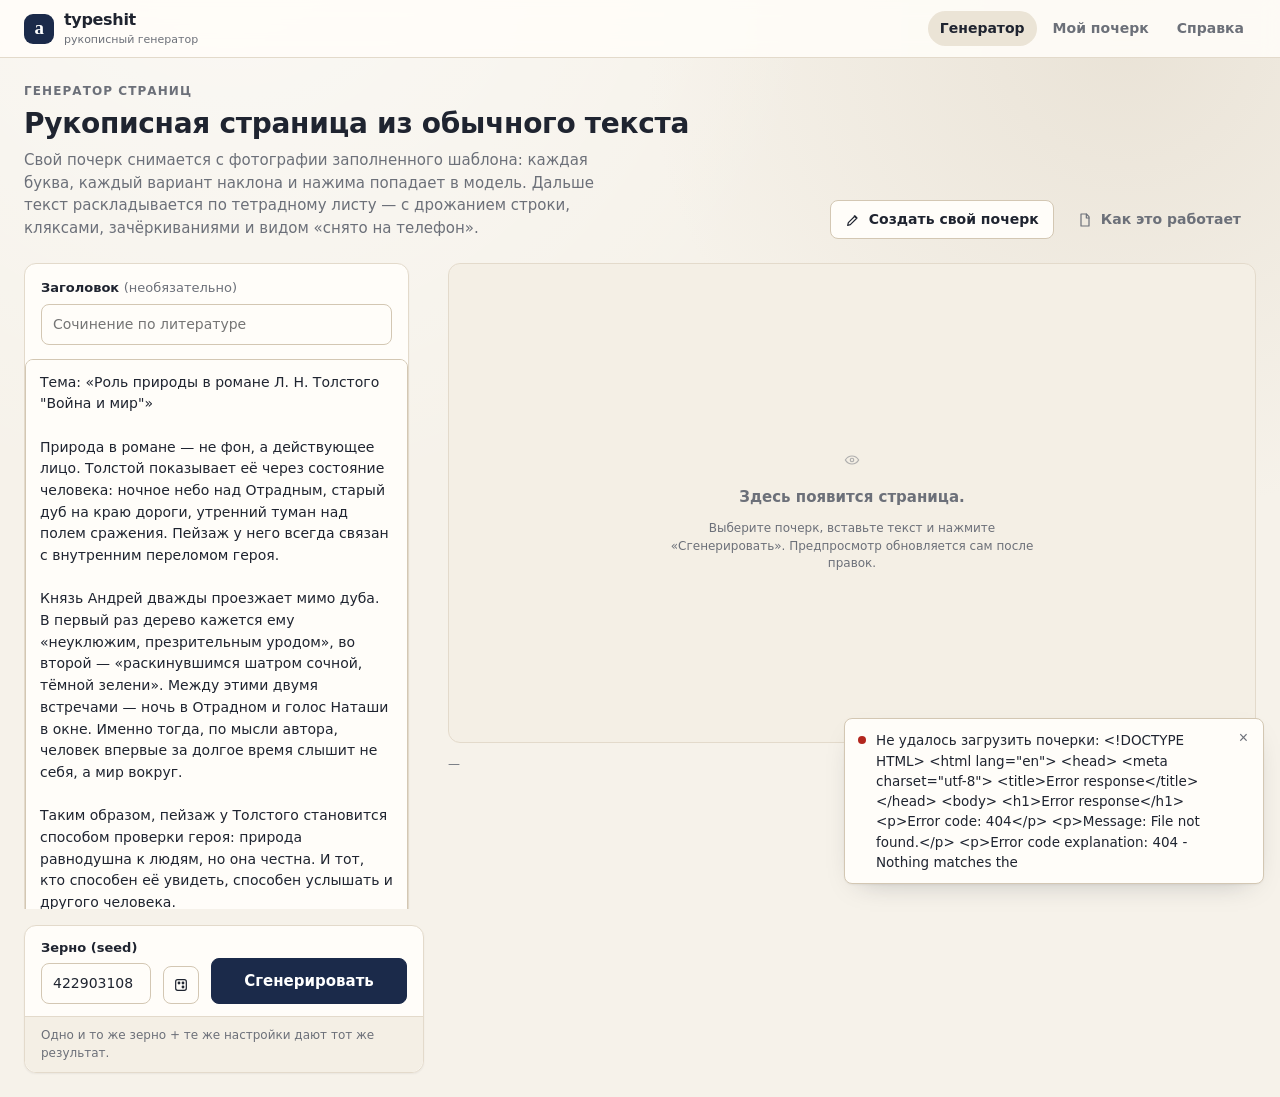
==== internal/webui/static/index.html @ f1447faf "typeshit: handwritten page generator with real handwriting capture - Go single-binary server + web U" ====
<!doctype html>
<html lang="ru">
<head>
<meta charset="utf-8">
<meta name="viewport" content="width=device-width, initial-scale=1">
<title>Генератор рукописного текста — typeshit</title>
<meta name="description" content="Превращает напечатанный текст в реалистичную рукописную страницу: свой почерк из фотографии, тетрадный фон, чернила, помарки и сканы.">
<meta name="color-scheme" content="light dark">
<link rel="icon" href="data:image/svg+xml,%3Csvg xmlns='http://www.w3.org/2000/svg' viewBox='0 0 32 32'%3E%3Crect width='32' height='32' rx='8' fill='%231b2a4a'/%3E%3Ctext x='16' y='23' font-size='19' text-anchor='middle' fill='%23fffdf9' font-family='Georgia,serif' font-style='italic'%3Eа%3C/text%3E%3C/svg%3E">
<link rel="stylesheet" href="app.css?v=2">
</head>
<body>

<noscript><div class="wrap"><div class="card"><div class="card-body"><p><strong>Нужен JavaScript.</strong> Генератору нужен JavaScript: вся раскладка и предпросмотр считаются в браузере.</p></div></div></div></noscript>
<header class="topbar">
  <a class="brand" href="index.html">
    <span class="brand-mark" aria-hidden="true">а</span>
    <span>typeshit<small>рукописный генератор</small></span>
  </a>
  <nav class="nav" aria-label="Основная навигация">
    <a href="index.html" aria-current="page">Генератор</a>
    <a href="handwriting.html">Мой почерк</a>
    <a href="help.html">Справка</a>
  </nav>
</header>

<main class="wrap">
  <div class="page-head">
    <div>
      <p class="eyebrow">Генератор страниц</p>
      <h1>Рукописная страница из обычного текста</h1>
      <p class="lead">
        Свой почерк снимается с фотографии заполненного шаблона: каждая буква, каждый вариант
        наклона и нажима попадает в модель. Дальше текст раскладывается по тетрадному листу —
        с дрожанием строки, кляксами, зачёркиваниями и видом «снято на телефон».
      </p>
    </div>
    <div class="btn-group no-print">
      <a class="btn" href="handwriting.html" data-icon="pen">Создать свой почерк</a>
      <a class="btn btn-ghost" href="help.html" data-icon="file">Как это работает</a>
    </div>
  </div>

  <div class="gen">
    <!-- ---------------- controls ---------------- -->
    <aside class="gen-side no-print">
      <div class="gen-side-scroll">

      <section class="card" id="card-text">
        <div class="card-body tight" style="padding: 14px 16px;">
          <div class="field">
            <label for="title-input">Заголовок <span class="muted" style="font-weight:400">(необязательно)</span></label>
            <input type="text" id="title-input" placeholder="Сочинение по литературе" autocomplete="off">
          </div>
        </div>
        <div class="textarea-wrap">
          <textarea id="text-input" spellcheck="false" aria-label="Текст работы"
            placeholder="Вставьте текст, который нужно переписать от руки…"></textarea>
          <div class="textarea-meta">
            <span class="counter" id="counter">0 символов</span>
            <button type="button" class="btn btn-ghost btn-sm" id="btn-example" data-icon="wand">Пример</button>
            <button type="button" class="btn btn-ghost btn-sm" id="btn-import" data-icon="file">Импорт .docx / .txt</button>
            <input type="file" id="import-input" accept=".docx,.txt,.md,text/plain" class="hidden">
          </div>
        </div>
        <p class="hint" id="import-hint" hidden></p>
      </section>

      <section class="card" id="card-profiles">
        <div class="card-head">
          <h3>Почерк</h3>
          <span class="spacer"></span>
          <a class="btn btn-ghost btn-sm" href="handwriting.html" data-icon="plus">Свой</a>
        </div>
        <div class="profiles" id="profiles" aria-live="polite">
          <div class="skeleton" style="height:92px"></div>
          <div class="skeleton" style="height:92px"></div>
        </div>
        <div class="card-foot" id="profiles-foot" style="padding: 10px 16px;">
          <button type="button" class="btn btn-sm btn-block" id="btn-demo-profile" data-icon="wand">
            Быстрый демо-профиль
          </button>
        </div>
      </section>

      <div class="panel" id="controls"></div>
      </div><!-- /gen-side-scroll -->

      <section class="card sticky-actions">
        <div class="card-body tight" style="display:flex; gap:12px; align-items:end;">
          <div class="field" style="flex:1">
            <label for="seed">Зерно (seed)</label>
            <input type="text" id="seed" inputmode="numeric" autocomplete="off">
          </div>
          <button type="button" class="btn btn-icon" id="btn-dice" data-icon="dice" aria-label="Случайное зерно"></button>
          <button type="button" class="btn btn-primary btn-lg" id="btn-generate" style="flex:1.4">Сгенерировать</button>
        </div>
        <div class="card-foot actions-hint">
          <p class="hint" id="gen-hint">Одно и то же зерно + те же настройки дают тот же результат.</p>
        </div>
      </section>
    </aside>

    <!-- ---------------- preview ---------------- -->
    <section class="gen-main">
      <div class="preview-shell" id="preview-shell">
        <div class="preview-empty" id="preview-empty">
          <div class="big" data-icon="eye"></div>
          <p><strong>Здесь появится страница.</strong></p>
          <p class="hint">Выберите почерк, вставьте текст и нажмите «Сгенерировать».
            Предпросмотр обновляется сам после правок.</p>
        </div>
        <img id="preview-img" alt="Предпросмотр рукописной страницы" class="hidden">
        <div class="skeleton hidden" id="preview-skeleton" style="width:min(520px,80%);aspect-ratio:210/297"></div>
      </div>

      <div class="output-bar">
        <span class="stat" id="preview-status">—</span>
        <span class="spacer"></span>
        <a class="btn btn-sm hidden" id="dl-pdf" data-icon="download" download>PDF</a>
        <a class="btn btn-sm hidden" id="dl-zip" data-icon="download" download>ZIP</a>
        <a class="btn btn-sm hidden" id="dl-png" data-icon="download" download>PNG</a>
        <button type="button" class="btn btn-sm hidden" id="btn-open-viewer" data-icon="zoomIn">Открыть</button>
      </div>

      <div class="thumbs hidden" id="thumbs" aria-label="Страницы результата"></div>
    </section>
  </div>
</main>

<!-- ---------------- viewer ---------------- -->
<div class="viewer" id="viewer" role="dialog" aria-modal="true" aria-label="Просмотр страницы">
  <div class="viewer-head">
    <span class="title" id="viewer-title">Страница</span>
    <span class="spacer"></span>
    <button type="button" class="btn btn-sm btn-icon" id="viewer-prev" data-icon="left" aria-label="Предыдущая страница"></button>
    <button type="button" class="btn btn-sm btn-icon" id="viewer-next" data-icon="right" aria-label="Следующая страница"></button>
    <button type="button" class="btn btn-sm btn-icon" id="viewer-zoom-out" data-icon="zoomOut" aria-label="Уменьшить"></button>
    <button type="button" class="btn btn-sm btn-icon" id="viewer-zoom-in" data-icon="zoomIn" aria-label="Увеличить"></button>
    <button type="button" class="btn btn-sm btn-icon" id="viewer-reset" data-icon="refresh" aria-label="Сбросить масштаб"></button>
    <button type="button" class="btn btn-sm btn-icon" id="viewer-close" data-icon="close" aria-label="Закрыть"></button>
  </div>
  <div class="viewer-stage" id="viewer-stage">
    <img id="viewer-img" alt="Страница рукописи" draggable="false">
  </div>
</div>

<div class="toasts" aria-live="polite" role="status"></div>

<script src="js/api.js?v=2" defer></script>
<script src="js/generator.js?v=2" defer></script>
</body>
</html>
---- internal/webui/static/app.css ----
/* typeshit — handwriting generator UI
   Design tokens + components. No external fonts, no frameworks. */

:root {
  color-scheme: light dark;

  --bg: #f6f2ea;
  --bg-grain: #efe9dd;
  --surface: #fffdf9;
  --surface-2: #f4efe5;
  --surface-3: #ebe4d6;
  --border: #e3dacb;
  --border-strong: #d3c7b3;
  --text: #1f2430;
  --muted: #6c7079;
  --faint: #9a9da4;
  --accent: #1b2a4a;
  --accent-soft: #26395f;
  --accent-ink: #ffffff;
  --ok: #2c7a58;
  --warn: #a8680d;
  --err: #b3261e;
  --focus: #3d64ad;
  --ink: #141a3a;

  --s1: 4px;
  --s2: 8px;
  --s3: 12px;
  --s4: 16px;
  --s5: 24px;
  --s6: 32px;
  --s7: 48px;

  --r-sm: 8px;
  --r: 12px;
  --r-lg: 18px;

  --shadow-sm: 0 1px 2px rgba(31, 36, 48, .06);
  --shadow: 0 1px 2px rgba(31, 36, 48, .05), 0 10px 28px -16px rgba(31, 36, 48, .35);

  --font: ui-sans-serif, system-ui, -apple-system, "Segoe UI", Roboto, "Helvetica Neue", Arial, "Noto Sans", sans-serif;
  --mono: ui-monospace, SFMono-Regular, "SF Mono", Menlo, Consolas, "Liberation Mono", monospace;

  --topbar-h: 58px;
}

@media (prefers-color-scheme: dark) {
  :root {
    --bg: #14161b;
    --bg-grain: #191c22;
    --surface: #1c1f26;
    --surface-2: #23272f;
    --surface-3: #2b3039;
    --border: #2f3540;
    --border-strong: #3d444f;
    --text: #e8e6e1;
    --muted: #a2a6ae;
    --faint: #6f747d;
    --accent: #d9e2f5;
    --accent-soft: #c3cfe8;
    --accent-ink: #161a22;
    --ok: #6fca9f;
    --warn: #e0a94a;
    --err: #f08b84;
    --focus: #7fa3ee;
    --shadow-sm: 0 1px 2px rgba(0, 0, 0, .4);
    --shadow: 0 1px 2px rgba(0, 0, 0, .35), 0 12px 32px -18px rgba(0, 0, 0, .8);
  }
}

* { box-sizing: border-box; }

html, body {
  margin: 0;
  padding: 0;
  background-color: var(--bg);
  color: var(--text);
  font-family: var(--font);
  font-size: 15px;
  line-height: 1.5;
  -webkit-text-size-adjust: 100%;
}

body {
  min-height: 100vh;
  background-image:
    radial-gradient(circle at 18% -10%, rgba(255, 255, 255, .55), transparent 42%),
    radial-gradient(circle at 88% 4%, rgba(211, 199, 179, .35), transparent 34%);
  background-attachment: fixed;
}

@media (prefers-color-scheme: dark) {
  body {
    background-image:
      radial-gradient(circle at 18% -10%, rgba(255, 255, 255, .05), transparent 42%),
      radial-gradient(circle at 88% 4%, rgba(120, 140, 190, .08), transparent 34%);
  }
}

a { color: var(--accent); text-decoration-thickness: 1px; text-underline-offset: 2px; }
a:hover { color: var(--accent-soft); }

h1, h2, h3, h4 { margin: 0; font-weight: 650; letter-spacing: -.01em; line-height: 1.25; }
h1 { font-size: 28px; }
h2 { font-size: 20px; }
h3 { font-size: 16px; }
p { margin: 0 0 var(--s3); }
p:last-child { margin-bottom: 0; }

:focus-visible {
  outline: 2px solid var(--focus);
  outline-offset: 2px;
  border-radius: 4px;
}

::selection { background: rgba(61, 100, 173, .22); }

/* ---------- shell ---------- */

.topbar {
  position: sticky;
  top: 0;
  z-index: 40;
  display: flex;
  align-items: center;
  gap: var(--s4);
  min-height: var(--topbar-h);
  padding: 0 var(--s5);
  background: color-mix(in srgb, var(--surface) 88%, transparent);
  backdrop-filter: blur(10px);
  border-bottom: 1px solid var(--border);
}

.brand {
  display: flex;
  align-items: center;
  gap: 10px;
  font-weight: 700;
  letter-spacing: -.02em;
  color: var(--text);
  text-decoration: none;
  font-size: 16px;
}
.brand:hover { color: var(--text); }
.brand-mark {
  display: grid;
  place-items: center;
  width: 30px;
  height: 30px;
  border-radius: 9px;
  background: var(--accent);
  color: var(--accent-ink);
  font-family: "Segoe Script", "Snell Roundhand", cursive;
  font-size: 19px;
  font-weight: 700;
  line-height: 1;
  padding-bottom: 2px;
}
.brand small {
  display: block;
  font-size: 11px;
  font-weight: 500;
  color: var(--muted);
  letter-spacing: 0;
}

.nav {
  display: flex;
  align-items: center;
  gap: var(--s1);
  margin-left: auto;
}
.nav a {
  padding: 7px 12px;
  border-radius: 999px;
  color: var(--muted);
  text-decoration: none;
  font-size: 14px;
  font-weight: 550;
  white-space: nowrap;
}
.nav a:hover { background: var(--surface-2); color: var(--text); }
.nav a[aria-current="page"] { background: var(--surface-3); color: var(--text); }

.wrap {
  max-width: 1440px;
  margin: 0 auto;
  padding: var(--s5);
}
.wrap.narrow { max-width: 900px; }

.page-head {
  display: flex;
  flex-wrap: wrap;
  align-items: flex-end;
  justify-content: space-between;
  gap: var(--s3);
  margin-bottom: var(--s5);
}
.page-head .lead {
  color: var(--muted);
  max-width: 62ch;
  margin-top: var(--s2);
}
.eyebrow {
  font-size: 12px;
  font-weight: 650;
  letter-spacing: .09em;
  text-transform: uppercase;
  color: var(--muted);
  margin-bottom: 6px;
}

/* ---------- cards ---------- */

.card {
  background: var(--surface);
  border: 1px solid var(--border);
  border-radius: var(--r);
  box-shadow: var(--shadow-sm);
}
.card + .card { margin-top: var(--s4); }
.card-head {
  display: flex;
  align-items: center;
  gap: var(--s3);
  padding: var(--s4) var(--s5);
  border-bottom: 1px solid var(--border);
}
.card-head h2, .card-head h3 { margin: 0; }
.card-head .sub { color: var(--muted); font-size: 13px; }
.card-head .spacer { margin-left: auto; }
.card-body { padding: var(--s5); }
.card-body.tight { padding: var(--s3) var(--s4); }
.card-foot {
  display: flex;
  flex-wrap: wrap;
  align-items: center;
  gap: var(--s3);
  padding: var(--s4) var(--s5);
  border-top: 1px solid var(--border);
  background: var(--surface-2);
  border-radius: 0 0 var(--r) var(--r);
}

/* ---------- buttons ---------- */

.btn {
  display: inline-flex;
  align-items: center;
  justify-content: center;
  gap: 8px;
  min-height: 38px;
  padding: 8px 14px;
  border-radius: var(--r-sm);
  border: 1px solid var(--border-strong);
  background: var(--surface);
  color: var(--text);
  font: inherit;
  font-size: 14px;
  font-weight: 550;
  cursor: pointer;
  text-decoration: none;
  transition: background .12s ease, border-color .12s ease, transform .06s ease, opacity .12s ease;
  white-space: nowrap;
  user-select: none;
}
.btn:hover { background: var(--surface-2); color: var(--text); }
.btn:active { transform: translateY(1px); }
.btn[disabled], .btn[aria-disabled="true"] { opacity: .55; cursor: not-allowed; transform: none; }
.btn svg { flex: none; }

.btn-primary {
  background: var(--accent);
  border-color: var(--accent);
  color: var(--accent-ink);
}
.btn-primary:hover { background: var(--accent-soft); border-color: var(--accent-soft); color: var(--accent-ink); }

.btn-ghost { background: transparent; border-color: transparent; color: var(--muted); }
.btn-ghost:hover { background: var(--surface-2); color: var(--text); }

.btn-danger { color: var(--err); border-color: color-mix(in srgb, var(--err) 35%, var(--border)); }
.btn-danger:hover { background: color-mix(in srgb, var(--err) 10%, var(--surface)); }

.btn-sm { min-height: 30px; padding: 4px 10px; font-size: 13px; }
.btn-lg { min-height: 46px; padding: 11px 20px; font-size: 15px; }
.btn-block { width: 100%; }
.btn-icon { width: 36px; padding: 0; }
.btn-icon.btn-sm { width: 30px; }

.btn-group { display: flex; gap: var(--s2); flex-wrap: wrap; }

/* ---------- form controls ---------- */

.field { display: flex; flex-direction: column; gap: 6px; }
.field > label, .label {
  font-size: 13px;
  font-weight: 600;
  color: var(--text);
}
.hint { font-size: 12px; color: var(--muted); line-height: 1.45; }

input[type="text"], input[type="number"], input[type="search"], textarea, select {
  width: 100%;
  padding: 9px 11px;
  border-radius: var(--r-sm);
  border: 1px solid var(--border-strong);
  background: var(--surface);
  color: var(--text);
  font: inherit;
  font-size: 14px;
  transition: border-color .12s ease, box-shadow .12s ease;
}
input[type="text"]:focus, input[type="number"]:focus, textarea:focus, select:focus {
  outline: none;
  border-color: var(--focus);
  box-shadow: 0 0 0 3px color-mix(in srgb, var(--focus) 18%, transparent);
}
textarea { resize: vertical; line-height: 1.55; }
select {
  appearance: none;
  background-image: linear-gradient(45deg, transparent 50%, var(--muted) 50%), linear-gradient(135deg, var(--muted) 50%, transparent 50%);
  background-position: calc(100% - 17px) 55%, calc(100% - 12px) 55%;
  background-size: 5px 5px, 5px 5px;
  background-repeat: no-repeat;
  padding-right: 32px;
}

.control-row {
  display: grid;
  grid-template-columns: 1fr auto;
  align-items: center;
  gap: var(--s3);
  padding: 9px 0;
  border-bottom: 1px dashed var(--border);
}
.control-row:last-child { border-bottom: 0; }
.control-row .control-label {
  font-size: 13px;
  font-weight: 550;
  color: var(--text);
  display: flex;
  align-items: center;
  gap: 6px;
}
.control-row .control-label .val.actionable {
  color: var(--accent);
  background: none;
  border-bottom: 1px dotted currentColor;
  border-radius: 0;
  padding: 0 1px;
}
.control-row .control-label .val {
  font-variant-numeric: tabular-nums;
  font-size: 12px;
  font-weight: 600;
  color: var(--muted);
  background: var(--surface-2);
  border-radius: 999px;
  padding: 1px 8px;
}
.control-row .control-body { display: flex; align-items: center; gap: var(--s2); }
.control-row.wide { grid-template-columns: 1fr; align-items: start; }
.control-row .control-body > input[type="range"] { width: 190px; }

input[type="range"] {
  -webkit-appearance: none;
  appearance: none;
  height: 22px;
  background: transparent;
  cursor: pointer;
}
input[type="range"]::-webkit-slider-runnable-track {
  height: 4px;
  border-radius: 999px;
  background: var(--surface-3);
  border: 1px solid var(--border);
}
input[type="range"]::-webkit-slider-thumb {
  -webkit-appearance: none;
  appearance: none;
  width: 16px;
  height: 16px;
  margin-top: -7px;
  border-radius: 50%;
  background: var(--accent);
  border: 2px solid var(--surface);
  box-shadow: var(--shadow-sm);
}
input[type="range"]::-moz-range-track {
  height: 4px;
  border-radius: 999px;
  background: var(--surface-3);
  border: 1px solid var(--border);
}
input[type="range"]::-moz-range-thumb {
  width: 14px;
  height: 14px;
  border-radius: 50%;
  background: var(--accent);
  border: 2px solid var(--surface);
}
input[type="range"]:disabled { opacity: .45; cursor: default; }

.check {
  display: inline-flex;
  align-items: center;
  gap: 8px;
  font-size: 13px;
  cursor: pointer;
  user-select: none;
}
.check input { accent-color: var(--accent); width: 16px; height: 16px; }

/* segmented control */
.seg {
  display: inline-flex;
  padding: 2px;
  gap: 2px;
  background: var(--surface-2);
  border: 1px solid var(--border);
  border-radius: 999px;
  flex-wrap: wrap;
}
.seg button {
  border: 0;
  background: transparent;
  color: var(--muted);
  font: inherit;
  font-size: 13px;
  font-weight: 550;
  padding: 5px 11px;
  border-radius: 999px;
  cursor: pointer;
  white-space: nowrap;
}
.seg button:hover { color: var(--text); }
.seg button[aria-pressed="true"] {
  background: var(--surface);
  color: var(--text);
  box-shadow: var(--shadow-sm);
}

/* colour swatches */
.swatches { display: flex; gap: 6px; flex-wrap: wrap; }
.swatch {
  width: 26px;
  height: 26px;
  border-radius: 50%;
  border: 2px solid var(--surface);
  box-shadow: 0 0 0 1px var(--border-strong);
  cursor: pointer;
  padding: 0;
}
.swatch[aria-pressed="true"] { box-shadow: 0 0 0 2px var(--focus); }

/* ---------- collapsible groups ---------- */

.group { border-bottom: 1px solid var(--border); }
.group:last-child { border-bottom: 0; }
.group > summary {
  display: flex;
  align-items: center;
  gap: var(--s2);
  padding: var(--s3) var(--s5);
  cursor: pointer;
  font-size: 14px;
  font-weight: 650;
  list-style: none;
  user-select: none;
}
.group > summary::-webkit-details-marker { display: none; }
.group > summary:hover { background: var(--surface-2); }
.group > summary .chev {
  margin-left: auto;
  color: var(--muted);
  transition: transform .15s ease;
}
.group[open] > summary .chev { transform: rotate(90deg); }
.group > summary .tag {
  font-size: 11px;
  font-weight: 600;
  color: var(--muted);
  background: var(--surface-2);
  border: 1px solid var(--border);
  border-radius: 999px;
  padding: 1px 7px;
}
.group-body { padding: 0 var(--s5) var(--s4); }

/* ---------- generator layout ---------- */

.gen {
  display: grid;
  grid-template-columns: minmax(340px, 400px) minmax(0, 1fr);
  gap: var(--s5);
  align-items: start;
}
.gen-side {
  display: flex;
  flex-direction: column;
  gap: var(--s4);
  position: sticky;
  top: calc(var(--topbar-h) + var(--s4));
  max-height: calc(100vh - var(--topbar-h) - var(--s4) * 2);
}
.gen-side-scroll {
  display: flex;
  flex-direction: column;
  gap: var(--s4);
  overflow-y: auto;
  overscroll-behavior: contain;
  min-height: 0;
  padding-right: 6px;
  margin-right: -6px;
  scrollbar-gutter: stable;
}
.gen-side .card { margin-top: 0; }
.gen-main { min-width: 0; }
.actions-hint { display: block; padding: 10px 16px; }

.panel {
  background: var(--surface);
  border: 1px solid var(--border);
  border-radius: var(--r);
  box-shadow: var(--shadow-sm);
  overflow: hidden;
}
.panel > .group > summary { padding: var(--s3) var(--s4); }
.panel > .group > .group-body { padding: 0 var(--s4) var(--s3); }

.textarea-wrap { position: relative; }
.textarea-wrap textarea {
  min-height: 220px;
  font-size: 14px;
  padding: 12px 14px 30px;
  background: var(--surface);
}
.textarea-meta {
  display: flex;
  justify-content: space-between;
  align-items: center;
  gap: var(--s2);
  padding: 8px 14px; /* static: keeps the textarea resize handle usable */
  border-top: 1px solid var(--border);
  font-size: 12px;
  color: var(--muted);
  background: var(--surface-2);
}
.textarea-meta .counter { font-variant-numeric: tabular-nums; }
.textarea-meta .counter.warn { color: var(--warn); }
.textarea-meta .counter.err { color: var(--err); }

.profiles {
  display: grid;
  grid-template-columns: repeat(auto-fill, minmax(150px, 1fr));
  gap: var(--s2);
  padding: var(--s3) var(--s4);
}
.profile-card {
  position: relative;
  border: 1px solid var(--border);
  border-radius: var(--r-sm);
  background: var(--surface);
  padding: 6px;
  cursor: pointer;
  text-align: left;
  font: inherit;
  color: inherit;
  transition: border-color .12s ease, box-shadow .12s ease;
  overflow: hidden;
}
.profile-card:hover { border-color: var(--border-strong); }
.profile-card[aria-pressed="true"] {
  border-color: var(--accent);
  box-shadow: 0 0 0 2px color-mix(in srgb, var(--accent) 25%, transparent);
}
.profile-card .thumb {
  height: 58px;
  border-radius: 5px;
  background: var(--surface-2) center/cover no-repeat;
  display: grid;
  place-items: center;
  color: var(--faint);
  font-size: 11px;
  overflow: hidden;
}
.profile-card .thumb img { width: 100%; height: 100%; object-fit: cover; display: block; }
.profile-card .name {
  margin-top: 6px;
  font-size: 12px;
  font-weight: 600;
  white-space: nowrap;
  overflow: hidden;
  text-overflow: ellipsis;
}
.profile-card .meta { font-size: 11px; color: var(--muted); }
.profile-card.dashed {
  border-style: dashed;
  display: grid;
  place-items: center;
  min-height: 92px;
  color: var(--muted);
  font-size: 12.5px;
  font-weight: 600;
  text-align: center;
  gap: 4px;
}
.profile-card.dashed:hover { color: var(--text); border-color: var(--accent); }

/* ---------- preview / output ---------- */

.preview-shell {
  position: relative;
  border-radius: var(--r);
  border: 1px solid var(--border);
  background:
    repeating-linear-gradient(45deg, var(--surface-2) 0 10px, transparent 10px 20px),
    var(--surface-2);
  padding: var(--s4);
  min-height: 480px;
  display: grid;
  place-items: center;
}
.preview-shell img {
  display: block;
  max-width: 100%;
  max-height: min(74vh, 1100px);
  border-radius: 3px;
  box-shadow: 0 14px 40px -18px rgba(20, 22, 30, .55), 0 2px 6px rgba(20, 22, 30, .12);
  background: #fff;
}
.preview-empty {
  text-align: center;
  color: var(--muted);
  max-width: 42ch;
  padding: var(--s6) var(--s4);
}
.preview-empty .big { font-size: 40px; line-height: 1; margin-bottom: var(--s3); opacity: .5; }

.output-bar {
  display: flex;
  flex-wrap: wrap;
  align-items: center;
  gap: var(--s2);
  margin-top: var(--s3);
}
.spacer { margin-left: auto; }
.stat {
  font-size: 12px;
  color: var(--muted);
  font-variant-numeric: tabular-nums;
}

.thumbs {
  display: grid;
  grid-template-columns: repeat(auto-fill, minmax(120px, 1fr));
  gap: var(--s2);
  margin-top: var(--s3);
}
.thumbs button {
  padding: 0;
  border: 1px solid var(--border);
  border-radius: var(--r-sm);
  overflow: hidden;
  background: var(--surface);
  cursor: zoom-in;
  position: relative;
  font: inherit;
  color: inherit;
}
.thumbs button:hover { border-color: var(--accent); }
.thumbs img { width: 100%; display: block; aspect-ratio: 210/297; object-fit: cover; }
.thumbs .num {
  position: absolute;
  left: 6px;
  bottom: 6px;
  font-size: 11px;
  background: rgba(20, 22, 30, .72);
  color: #fff;
  border-radius: 999px;
  padding: 1px 7px;
}

/* ---------- viewer ---------- */

.viewer {
  position: fixed;
  inset: 0;
  z-index: 90;
  display: none;
  background: rgba(14, 16, 21, .88);
  backdrop-filter: blur(6px);
}
.viewer[open], .viewer.on { display: grid; grid-template-rows: auto 1fr; }
.viewer-head {
  display: flex;
  align-items: center;
  gap: var(--s2);
  padding: 10px 16px;
  color: #e9e9ec;
  background: rgba(20, 22, 28, .6);
  border-bottom: 1px solid rgba(255, 255, 255, .09);
}
.viewer-head .title { font-size: 13px; letter-spacing: .02em; opacity: .85; }
.viewer-head .btn { background: rgba(255, 255, 255, .08); border-color: rgba(255, 255, 255, .16); color: #f0f0f2; }
.viewer-head .btn:hover { background: rgba(255, 255, 255, .16); }
.viewer-stage {
  overflow: hidden;
  position: relative;
  touch-action: none;
  cursor: grab;
  display: grid;
  place-items: center;
}
.viewer-stage.dragging { cursor: grabbing; }
.viewer-stage img {
  transform-origin: 0 0;
  will-change: transform;
  max-width: none;
  user-select: none;
  -webkit-user-drag: none;
  box-shadow: 0 24px 80px rgba(0, 0, 0, .55);
}

/* ---------- studio ---------- */

.steps { display: flex; flex-direction: column; gap: var(--s4); }
.step-num {
  display: grid;
  place-items: center;
  width: 26px;
  height: 26px;
  border-radius: 50%;
  background: var(--surface-3);
  color: var(--text);
  font-size: 13px;
  font-weight: 700;
  flex: none;
}
.step.done .step-num { background: var(--ok); color: #fff; }
.step.locked { opacity: .55; pointer-events: none; }

.dropzone {
  border: 2px dashed var(--border-strong);
  border-radius: var(--r);
  padding: var(--s6) var(--s4);
  text-align: center;
  color: var(--muted);
  background: var(--surface-2);
  cursor: pointer;
  transition: border-color .12s ease, background .12s ease;
}
.dropzone:hover, .dropzone.over { border-color: var(--accent); background: color-mix(in srgb, var(--accent) 6%, var(--surface-2)); color: var(--text); }
.dropzone strong { color: var(--text); }

.template-grid {
  display: grid;
  grid-template-columns: repeat(auto-fill, minmax(150px, 1fr));
  gap: var(--s3);
}
.template-grid figure { margin: 0; }
.template-grid img {
  width: 100%;
  display: block;
  border: 1px solid var(--border);
  border-radius: var(--r-sm);
  box-shadow: var(--shadow-sm);
  background: #fff;
}
.template-grid figcaption { font-size: 11.5px; color: var(--muted); margin-top: 4px; text-align: center; }

.markup {
  display: grid;
  grid-template-columns: minmax(0, 1fr) 300px;
  gap: 0;
  border: 1px solid var(--border);
  border-radius: var(--r);
  overflow: hidden;
  background: var(--surface-2);
}
.canvas-wrap {
  position: relative;
  min-height: 520px;
  height: min(72vh, 900px);
  overflow: hidden;
  background:
    repeating-conic-gradient(var(--surface-3) 0 25%, transparent 0 50%) 0 0/18px 18px;
  touch-action: none;
}
.canvas-wrap canvas { display: block; width: 100%; height: 100%; cursor: crosshair; }
.canvas-toolbar {
  position: absolute;
  left: 10px;
  top: 10px;
  display: flex;
  gap: 4px;
  padding: 4px;
  border-radius: 999px;
  background: color-mix(in srgb, var(--surface) 92%, transparent);
  border: 1px solid var(--border);
  box-shadow: var(--shadow-sm);
  backdrop-filter: blur(6px);
  z-index: 3;
}
.canvas-hint {
  position: absolute;
  right: 10px;
  bottom: 10px;
  font-size: 11.5px;
  color: var(--muted);
  background: color-mix(in srgb, var(--surface) 88%, transparent);
  border: 1px solid var(--border);
  border-radius: 999px;
  padding: 3px 10px;
  pointer-events: none;
}
.side {
  border-left: 1px solid var(--border);
  background: var(--surface);
  display: flex;
  flex-direction: column;
  min-height: 0;
}
.side-head { padding: var(--s3) var(--s4); border-bottom: 1px solid var(--border); }
.side-body { padding: var(--s3) var(--s4); overflow: auto; flex: 1; }
.side-foot { padding: var(--s3) var(--s4); border-top: 1px solid var(--border); background: var(--surface-2); display: flex; flex-direction: column; gap: var(--s2); }

.inspector { display: flex; flex-direction: column; gap: var(--s2); }
.inspector .cell-id { font-size: 12px; color: var(--muted); font-variant-numeric: tabular-nums; }
.label-input { display: flex; gap: 6px; align-items: center; }
.label-input input { width: 64px; text-align: center; font-size: 20px; padding: 6px; }

.char-list { display: flex; flex-wrap: wrap; gap: 5px; }
.char-chip {
  display: inline-flex;
  align-items: center;
  gap: 5px;
  border: 1px solid var(--border);
  background: var(--surface-2);
  color: var(--text);
  border-radius: 7px;
  padding: 3px 7px;
  font-size: 13px;
  cursor: pointer;
  font-family: var(--font);
}
.char-chip:hover { border-color: var(--accent); }
.char-chip b { font-weight: 700; font-size: 15px; }
.char-chip i { font-style: normal; font-size: 11px; color: var(--muted); font-variant-numeric: tabular-nums; }
.char-chip.missing { border-color: color-mix(in srgb, var(--err) 45%, var(--border)); color: var(--err); background: color-mix(in srgb, var(--err) 7%, var(--surface)); }
.char-chip.ok { border-color: color-mix(in srgb, var(--ok) 40%, var(--border)); }

.report { font-size: 12.5px; color: var(--muted); display: flex; flex-direction: column; gap: 6px; }
.report .line { display: flex; justify-content: space-between; gap: var(--s2); }
.report .line b { color: var(--text); font-variant-numeric: tabular-nums; }

.progress { height: 5px; border-radius: 999px; background: var(--surface-3); overflow: hidden; }
.progress > i { display: block; height: 100%; background: var(--accent); width: 0; transition: width .2s ease; }

/* ---------- misc ---------- */

.badge {
  display: inline-flex;
  align-items: center;
  gap: 5px;
  font-size: 11.5px;
  font-weight: 600;
  border-radius: 999px;
  padding: 2px 8px;
  border: 1px solid var(--border);
  background: var(--surface-2);
  color: var(--muted);
}
.badge.ok { color: var(--ok); border-color: color-mix(in srgb, var(--ok) 35%, var(--border)); }
.badge.warn { color: var(--warn); border-color: color-mix(in srgb, var(--warn) 35%, var(--border)); }
.badge.err { color: var(--err); border-color: color-mix(in srgb, var(--err) 35%, var(--border)); }

.skeleton {
  position: relative;
  overflow: hidden;
  background: var(--surface-2);
  border-radius: var(--r-sm);
}
.skeleton::after {
  content: "";
  position: absolute;
  inset: 0;
  transform: translateX(-100%);
  background: linear-gradient(90deg, transparent, color-mix(in srgb, var(--surface) 70%, transparent), transparent);
  animation: shimmer 1.3s infinite;
}
@keyframes shimmer { 100% { transform: translateX(100%); } }

.toasts {
  position: fixed;
  right: 16px;
  bottom: 16px;
  z-index: 120;
  display: flex;
  flex-direction: column;
  gap: 8px;
  max-width: min(420px, calc(100vw - 32px));
}
.toast {
  display: flex;
  align-items: flex-start;
  gap: 10px;
  padding: 11px 13px;
  border-radius: var(--r-sm);
  background: var(--surface);
  border: 1px solid var(--border-strong);
  box-shadow: var(--shadow);
  font-size: 13.5px;
  animation: toast-in .18s ease-out;
}
.toast .dot { width: 8px; height: 8px; border-radius: 50%; margin-top: 6px; flex: none; background: var(--muted); }
.toast.ok .dot { background: var(--ok); }
.toast.err .dot { background: var(--err); }
.toast.warn .dot { background: var(--warn); }
.toast button { margin-left: auto; background: none; border: 0; color: var(--muted); cursor: pointer; font-size: 16px; line-height: 1; padding: 0 2px; }
@keyframes toast-in { from { opacity: 0; transform: translateY(6px); } }

.spinner {
  width: 15px;
  height: 15px;
  border-radius: 50%;
  border: 2px solid currentColor;
  border-right-color: transparent;
  animation: spin .7s linear infinite;
  display: inline-block;
}
@keyframes spin { to { transform: rotate(360deg); } }

.divider { height: 1px; background: var(--border); margin: var(--s4) 0; }
.mono { font-family: var(--mono); font-size: 12.5px; }
.kbd {
  font-family: var(--mono);
  font-size: 11.5px;
  border: 1px solid var(--border-strong);
  border-bottom-width: 2px;
  border-radius: 5px;
  padding: 1px 5px;
  background: var(--surface);
  color: var(--text);
  white-space: nowrap;
}
.sr-only {
  position: absolute;
  width: 1px; height: 1px;
  padding: 0; margin: -1px;
  overflow: hidden;
  clip: rect(0 0 0 0);
  white-space: nowrap;
  border: 0;
}
.hidden { display: none !important; }
.muted { color: var(--muted); }
.nowrap { white-space: nowrap; }

.code {
  background: var(--surface-2);
  border: 1px solid var(--border);
  border-radius: var(--r-sm);
  padding: var(--s3) var(--s4);
  overflow: auto;
  font-family: var(--mono);
  font-size: 12.5px;
  line-height: 1.6;
  white-space: pre;
  tab-size: 2;
}

.steps-legend { display: flex; flex-direction: column; gap: 10px; }
.steps-legend .item { display: flex; gap: 10px; align-items: flex-start; }

/* ---------- responsive ---------- */

@media (max-width: 1080px) {
  .gen { grid-template-columns: 1fr; }
  /* Flatten the side column so the preview can sit right under the text:
     type -> look -> tune the knobs. */
  .gen-side,
  .gen-side-scroll { display: contents; }
  #card-text { order: 0; }
  .gen-main { order: 1; }
  #card-profiles,
  #controls,
  .gen-side .sticky-actions { order: 2; }
  .markup { grid-template-columns: 1fr; }
  .side { border-left: 0; border-top: 1px solid var(--border); }
  .canvas-wrap { height: min(60vh, 620px); }

  /* The generate button follows the thumb while the user scrolls the knobs. */
  .gen .sticky-actions {
    position: sticky;
    bottom: 0;
    z-index: 20;
    margin: 0 calc(-1 * var(--s3)) calc(-1 * var(--s3));
    border-radius: var(--r) var(--r) 0 0;
    border-bottom: 0;
    background: color-mix(in srgb, var(--surface) 94%, transparent);
    backdrop-filter: blur(10px);
    box-shadow: 0 -8px 28px -18px rgba(20, 22, 30, .6);
  }
  .gen .sticky-actions .card-body { padding: 10px 12px; }
  .gen .sticky-actions .actions-hint { display: none; }
  .textarea-wrap textarea { max-height: 340px; }
}

@media (max-width: 720px) {
  html, body { font-size: 14.5px; }
  .wrap { padding: var(--s3); }
  .topbar { padding: 0 var(--s3); gap: var(--s1); }
  .nav { gap: 0; }
  .nav a { padding: 6px 8px; font-size: 12.5px; }
  .brand small { display: none; }
  .brand > span:not(.brand-mark) { display: none; }
  .card-body, .card-head, .card-foot { padding: var(--s4); }
  .group > summary { padding: var(--s3) var(--s4); }
  .group-body { padding: 0 var(--s4) var(--s3); }
  .control-row { grid-template-columns: 1fr; align-items: stretch; }
  .control-row .control-body { justify-content: flex-start; flex-wrap: wrap; }
  .control-row .control-body > input[type="range"] { width: 100%; }
  h1 { font-size: 23px; }
  .preview-shell { min-height: 320px; padding: var(--s2); }
  .thumbs { grid-template-columns: repeat(auto-fill, minmax(92px, 1fr)); }
}

@media (prefers-reduced-motion: reduce) {
  * { animation-duration: .001ms !important; transition-duration: .001ms !important; }
}

/* ---------- print ---------- */

.print-only { display: none; }

@media print {
  @page { size: A4; margin: 0; }
  html, body { background: #fff !important; }
  .topbar, .nav, .no-print, .toasts, .viewer { display: none !important; }
  .wrap { padding: 0; max-width: none; }
  .card { border: 0; box-shadow: none; }
  body.printing > * { display: none !important; }
  body.printing > .print-only { display: block !important; }
  .print-only { text-align: center; }
  .print-only img { width: 100%; height: auto; display: block; page-break-after: always; }
}

/* ---------- multi-sheet capture strip ---------- */

.sheet-tabs {
  position: absolute;
  right: 10px;
  top: 10px;
  display: flex;
  gap: 4px;
  max-width: calc(100% - 220px);
  overflow-x: auto;
  padding: 4px;
  border-radius: 999px;
  background: color-mix(in srgb, var(--surface) 92%, transparent);
  border: 1px solid var(--border);
  box-shadow: var(--shadow-sm);
  backdrop-filter: blur(6px);
  z-index: 4;
  scrollbar-width: none;
}

.sheet-tabs::-webkit-scrollbar { display: none; }

.sheet-tab {
  display: inline-flex;
  align-items: center;
  gap: 6px;
  border: 0;
  background: transparent;
  color: var(--text-muted);
  font: inherit;
  font-size: 12.5px;
  line-height: 1;
  padding: 7px 11px;
  border-radius: 999px;
  cursor: pointer;
  white-space: nowrap;
}

.sheet-tab:hover { background: color-mix(in srgb, var(--accent) 8%, transparent); color: var(--text); }

.sheet-tab[aria-selected="true"] {
  background: var(--accent);
  color: #fff;
}

.sheet-tab i {
  font-style: normal;
  font-variant-numeric: tabular-nums;
  opacity: .65;
  font-size: 11px;
}

.sheet-tab .dot {
  width: 6px;
  height: 6px;
  border-radius: 50%;
  background: currentColor;
  opacity: .45;
}

.sheet-tab[data-dirty="1"] .dot { background: var(--warn, #d98324); opacity: 1; }

/* dropping a document onto the text area */
.textarea-wrap textarea.import-over {
  border-color: var(--accent);
  background: color-mix(in srgb, var(--accent) 5%, var(--surface));
}
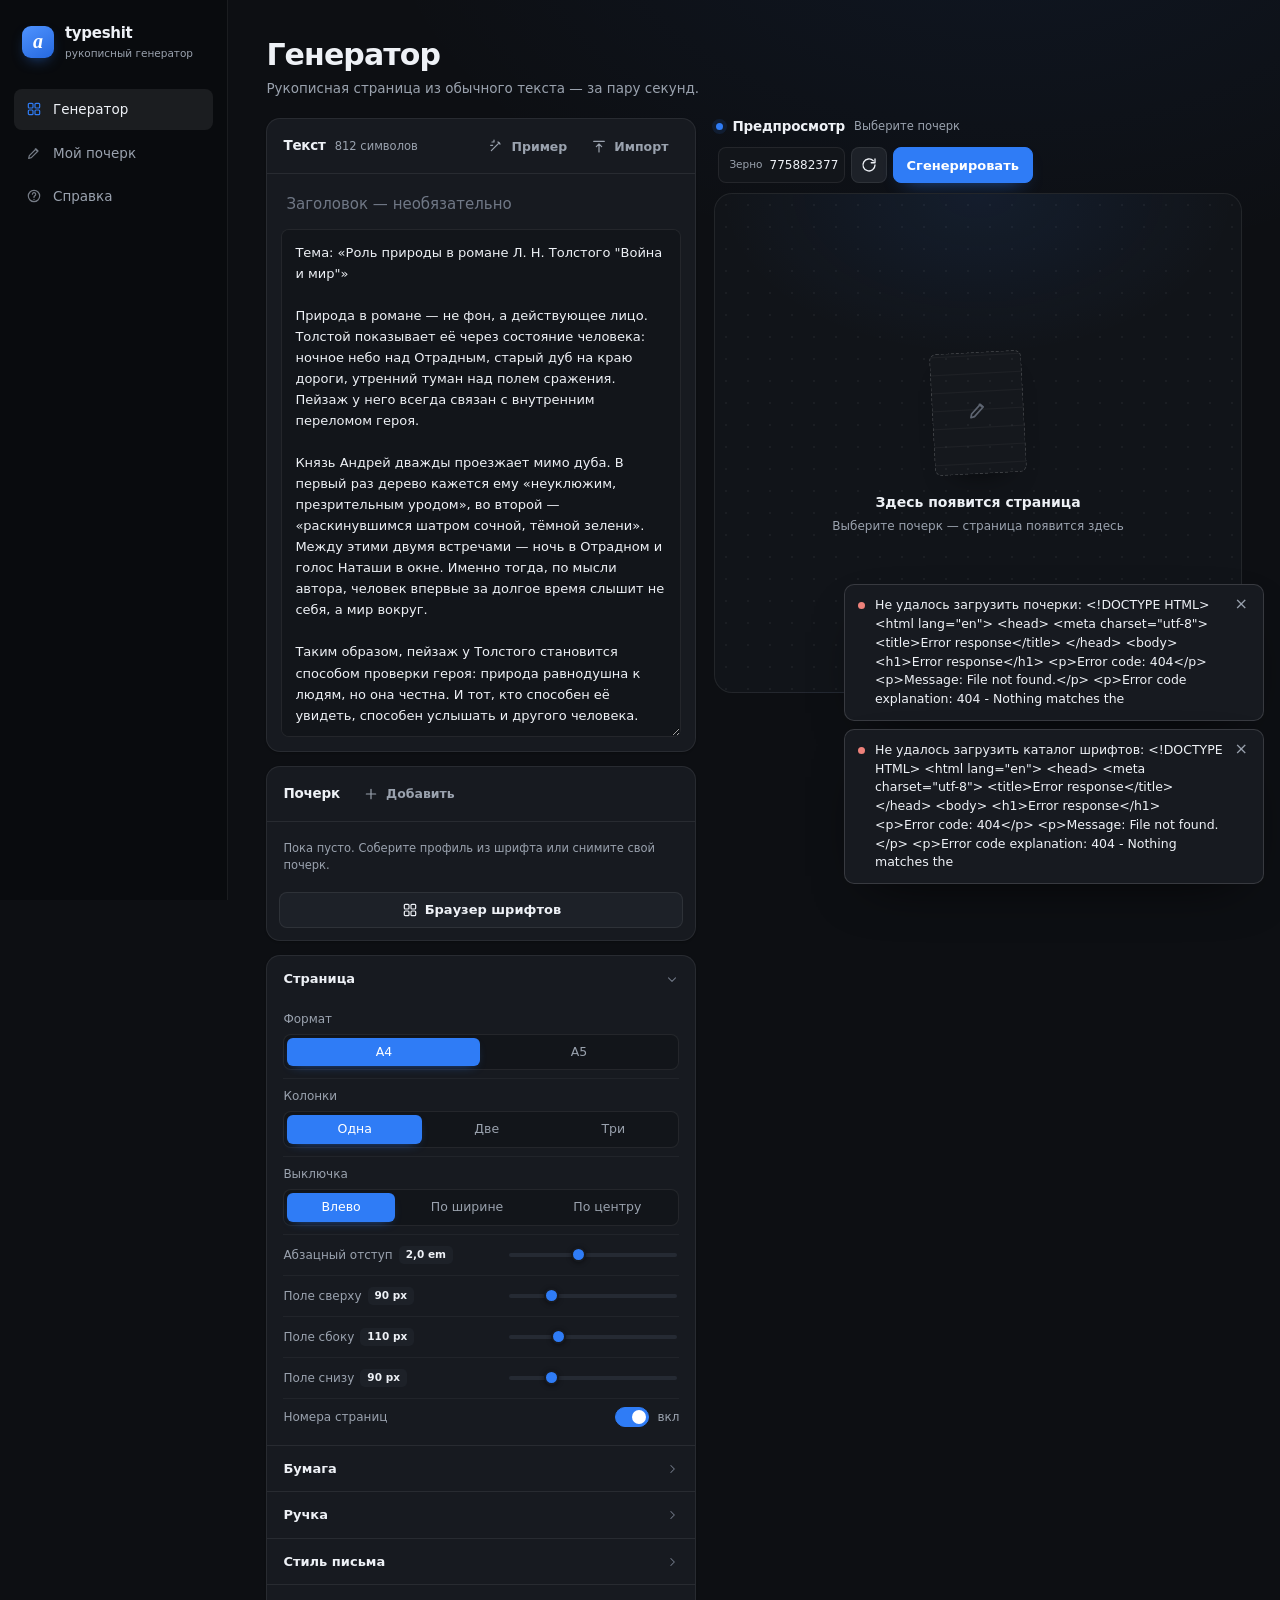
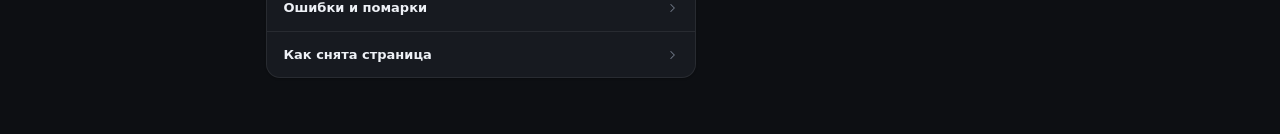
==== commit 074e491a: "studio: multi-sheet capture, .md/.docx/.txt import, ink and layout tuning" ====
--- a/internal/webui/static/index.html
+++ b/internal/webui/static/index.html
@@ -5,130 +5,126 @@
 <meta name="viewport" content="width=device-width, initial-scale=1">
 <title>Генератор рукописного текста — typeshit</title>
 <meta name="description" content="Превращает напечатанный текст в реалистичную рукописную страницу: свой почерк из фотографии, тетрадный фон, чернила, помарки и сканы.">
-<meta name="color-scheme" content="light dark">
-<link rel="icon" href="data:image/svg+xml,%3Csvg xmlns='http://www.w3.org/2000/svg' viewBox='0 0 32 32'%3E%3Crect width='32' height='32' rx='8' fill='%231b2a4a'/%3E%3Ctext x='16' y='23' font-size='19' text-anchor='middle' fill='%23fffdf9' font-family='Georgia,serif' font-style='italic'%3Eа%3C/text%3E%3C/svg%3E">
-<link rel="stylesheet" href="app.css?v=2">
+<meta name="color-scheme" content="dark">
+<link rel="icon" href="data:image/svg+xml,%3Csvg xmlns='http://www.w3.org/2000/svg' viewBox='0 0 32 32'%3E%3Crect width='32' height='32' rx='8' fill='%232f7cf6'/%3E%3Ctext x='16' y='23' font-size='19' text-anchor='middle' fill='%23fff' font-family='Georgia,serif' font-style='italic'%3Eа%3C/text%3E%3C/svg%3E">
+<link rel="stylesheet" href="app.css?v=3">
 </head>
 <body>
 
-<noscript><div class="wrap"><div class="card"><div class="card-body"><p><strong>Нужен JavaScript.</strong> Генератору нужен JavaScript: вся раскладка и предпросмотр считаются в браузере.</p></div></div></div></noscript>
-<header class="topbar">
-  <a class="brand" href="index.html">
-    <span class="brand-mark" aria-hidden="true">а</span>
-    <span>typeshit<small>рукописный генератор</small></span>
-  </a>
-  <nav class="nav" aria-label="Основная навигация">
-    <a href="index.html" aria-current="page">Генератор</a>
-    <a href="handwriting.html">Мой почерк</a>
-    <a href="help.html">Справка</a>
-  </nav>
-</header>
+<noscript><div class="app-main"><div class="panel"><div class="panel-body"><p><strong>Нужен JavaScript.</strong> Генератору нужен JavaScript: вся раскладка и предпросмотр считаются в браузере.</p></div></div></div></noscript>
 
-<main class="wrap">
-  <div class="page-head">
-    <div>
-      <p class="eyebrow">Генератор страниц</p>
-      <h1>Рукописная страница из обычного текста</h1>
-      <p class="lead">
-        Свой почерк снимается с фотографии заполненного шаблона: каждая буква, каждый вариант
-        наклона и нажима попадает в модель. Дальше текст раскладывается по тетрадному листу —
-        с дрожанием строки, кляксами, зачёркиваниями и видом «снято на телефон».
-      </p>
-    </div>
-    <div class="btn-group no-print">
-      <a class="btn" href="handwriting.html" data-icon="pen">Создать свой почерк</a>
-      <a class="btn btn-ghost" href="help.html" data-icon="file">Как это работает</a>
-    </div>
-  </div>
+<div class="app-shell">
+  <aside class="sidebar no-print">
+    <a class="brand" href="index.html" aria-label="typeshit — на главную">
+      <span class="brand-mark" aria-hidden="true">а</span>
+      <span class="brand-text">typeshit<small>рукописный генератор</small></span>
+    </a>
+    <nav class="side-nav" aria-label="Основная навигация">
+      <a href="index.html" aria-current="page" data-icon="grid"><span>Генератор</span></a>
+      <a href="handwriting.html" data-icon="pen"><span>Мой почерк</span></a>
+      <a href="help.html" data-icon="help"><span>Справка</span></a>
+    </nav>
+  </aside>
 
-  <div class="gen">
-    <!-- ---------------- controls ---------------- -->
-    <aside class="gen-side no-print">
-      <div class="gen-side-scroll">
+  <main class="app-main">
+    <header class="page-top">
+      <div>
+        <h1>Генератор</h1>
+        <p class="page-sub">Рукописная страница из обычного текста — за пару секунд.</p>
+      </div>
+    </header>
 
-      <section class="card" id="card-text">
-        <div class="card-body tight" style="padding: 14px 16px;">
-          <div class="field">
-            <label for="title-input">Заголовок <span class="muted" style="font-weight:400">(необязательно)</span></label>
-            <input type="text" id="title-input" placeholder="Сочинение по литературе" autocomplete="off">
+    <div class="gen">
+      <aside class="gen-side no-print">
+        <!-- text -->
+        <section class="panel" id="card-text">
+          <div class="panel-head">
+            <div class="panel-title">
+              <h2>Текст</h2>
+              <span class="panel-meta" id="counter">0 символов</span>
+            </div>
+            <div class="panel-tools">
+              <button type="button" class="btn btn-quiet btn-sm" id="btn-example" data-icon="wand">Пример</button>
+              <button type="button" class="btn btn-quiet btn-sm" id="btn-import" data-icon="upload">Импорт</button>
+              <input type="file" id="import-input" accept=".docx,.txt,.md,text/plain" class="hidden">
+            </div>
+          </div>
+          <div class="panel-body">
+            <input type="text" class="title-input" id="title-input" placeholder="Заголовок — необязательно" autocomplete="off">
+            <div class="textarea-wrap">
+              <textarea id="text-input" spellcheck="false" aria-label="Текст работы"
+                placeholder="Вставьте текст, который нужно переписать от руки…"></textarea>
+            </div>
+          </div>
+          <p class="panel-note hint" id="import-hint" hidden></p>
+        </section>
+
+        <!-- handwriting -->
+        <section class="panel" id="card-profiles">
+          <div class="panel-head">
+            <div class="panel-title">
+              <h2>Почерк</h2>
+            </div>
+            <a class="btn btn-quiet btn-sm" href="handwriting.html" data-icon="plus">Добавить</a>
+          </div>
+          <div class="profiles" id="profiles" aria-live="polite">
+            <div class="skeleton" style="height:60px"></div>
+            <div class="skeleton" style="height:60px"></div>
+          </div>
+          <div class="font-entry">
+            <button type="button" class="btn btn-block" id="btn-font-browser" data-icon="grid" aria-haspopup="dialog">
+              Браузер шрифтов
+            </button>
+          </div>
+        </section>
+
+        <!-- settings -->
+        <div class="panel settings" id="controls" aria-label="Настройки страницы"></div>
+      </aside>
+
+      <!-- preview -->
+      <section class="preview">
+        <div class="preview-toolbar">
+          <div class="preview-heading">
+            <span class="status-dot" aria-hidden="true"></span>
+            <h2>Предпросмотр</h2>
+            <span class="stat" id="preview-status" aria-live="polite">—</span>
+          </div>
+          <span class="spacer"></span>
+          <div class="preview-controls">
+            <label class="seed-field" title="Одинаковое зерно даёт одинаковый результат">
+              <span>Зерно</span>
+              <input type="text" id="seed" inputmode="numeric" autocomplete="off" aria-label="Зерно">
+            </label>
+            <button type="button" class="btn btn-icon" id="btn-dice" data-icon="refresh" data-icon-size="18" aria-label="Случайное зерно" title="Случайное зерно"></button>
+            <button type="button" class="btn btn-primary generate-btn" id="btn-generate">Сгенерировать</button>
           </div>
         </div>
-        <div class="textarea-wrap">
-          <textarea id="text-input" spellcheck="false" aria-label="Текст работы"
-            placeholder="Вставьте текст, который нужно переписать от руки…"></textarea>
-          <div class="textarea-meta">
-            <span class="counter" id="counter">0 символов</span>
-            <button type="button" class="btn btn-ghost btn-sm" id="btn-example" data-icon="wand">Пример</button>
-            <button type="button" class="btn btn-ghost btn-sm" id="btn-import" data-icon="file">Импорт .docx / .txt</button>
-            <input type="file" id="import-input" accept=".docx,.txt,.md,text/plain" class="hidden">
+
+        <div class="preview-actions hidden" id="preview-actions">
+          <a class="btn btn-quiet btn-sm hidden" id="dl-png" data-icon="download" download>PNG</a>
+          <a class="btn btn-quiet btn-sm hidden" id="dl-pdf" data-icon="download" download>PDF</a>
+          <a class="btn btn-quiet btn-sm hidden" id="dl-zip" data-icon="download" download>ZIP</a>
+          <button type="button" class="btn btn-sm hidden" id="btn-open-viewer" data-icon="zoomIn">Открыть</button>
+        </div>
+
+        <div class="preview-shell" id="preview-shell">
+          <div class="preview-empty" id="preview-empty">
+            <div class="empty-art" aria-hidden="true"><span data-icon="pen" data-icon-size="22"></span></div>
+            <p>Здесь появится страница</p>
+            <span>Выберите почерк — страница появится здесь</span>
           </div>
+          <img id="preview-img" alt="Предпросмотр рукописной страницы" class="hidden">
+          <div class="skeleton hidden" id="preview-skeleton" style="width:min(520px,80%);aspect-ratio:210/297"></div>
         </div>
-        <p class="hint" id="import-hint" hidden></p>
+
+        <div class="thumbs hidden" id="thumbs" aria-label="Страницы результата"></div>
       </section>
+    </div>
+  </main>
+</div>
 
-      <section class="card" id="card-profiles">
-        <div class="card-head">
-          <h3>Почерк</h3>
-          <span class="spacer"></span>
-          <a class="btn btn-ghost btn-sm" href="handwriting.html" data-icon="plus">Свой</a>
-        </div>
-        <div class="profiles" id="profiles" aria-live="polite">
-          <div class="skeleton" style="height:92px"></div>
-          <div class="skeleton" style="height:92px"></div>
-        </div>
-        <div class="card-foot" id="profiles-foot" style="padding: 10px 16px;">
-          <button type="button" class="btn btn-sm btn-block" id="btn-demo-profile" data-icon="wand">
-            Быстрый демо-профиль
-          </button>
-        </div>
-      </section>
-
-      <div class="panel" id="controls"></div>
-      </div><!-- /gen-side-scroll -->
-
-      <section class="card sticky-actions">
-        <div class="card-body tight" style="display:flex; gap:12px; align-items:end;">
-          <div class="field" style="flex:1">
-            <label for="seed">Зерно (seed)</label>
-            <input type="text" id="seed" inputmode="numeric" autocomplete="off">
-          </div>
-          <button type="button" class="btn btn-icon" id="btn-dice" data-icon="dice" aria-label="Случайное зерно"></button>
-          <button type="button" class="btn btn-primary btn-lg" id="btn-generate" style="flex:1.4">Сгенерировать</button>
-        </div>
-        <div class="card-foot actions-hint">
-          <p class="hint" id="gen-hint">Одно и то же зерно + те же настройки дают тот же результат.</p>
-        </div>
-      </section>
-    </aside>
-
-    <!-- ---------------- preview ---------------- -->
-    <section class="gen-main">
-      <div class="preview-shell" id="preview-shell">
-        <div class="preview-empty" id="preview-empty">
-          <div class="big" data-icon="eye"></div>
-          <p><strong>Здесь появится страница.</strong></p>
-          <p class="hint">Выберите почерк, вставьте текст и нажмите «Сгенерировать».
-            Предпросмотр обновляется сам после правок.</p>
-        </div>
-        <img id="preview-img" alt="Предпросмотр рукописной страницы" class="hidden">
-        <div class="skeleton hidden" id="preview-skeleton" style="width:min(520px,80%);aspect-ratio:210/297"></div>
-      </div>
-
-      <div class="output-bar">
-        <span class="stat" id="preview-status">—</span>
-        <span class="spacer"></span>
-        <a class="btn btn-sm hidden" id="dl-pdf" data-icon="download" download>PDF</a>
-        <a class="btn btn-sm hidden" id="dl-zip" data-icon="download" download>ZIP</a>
-        <a class="btn btn-sm hidden" id="dl-png" data-icon="download" download>PNG</a>
-        <button type="button" class="btn btn-sm hidden" id="btn-open-viewer" data-icon="zoomIn">Открыть</button>
-      </div>
-
-      <div class="thumbs hidden" id="thumbs" aria-label="Страницы результата"></div>
-    </section>
-  </div>
-</main>
-
-<!-- ---------------- viewer ---------------- -->
+<!-- viewer -->
 <div class="viewer" id="viewer" role="dialog" aria-modal="true" aria-label="Просмотр страницы">
   <div class="viewer-head">
     <span class="title" id="viewer-title">Страница</span>
@@ -145,9 +141,45 @@
   </div>
 </div>
 
+<!-- font browser -->
+<div class="font-modal" id="font-modal" role="dialog" aria-modal="true" aria-labelledby="font-modal-title" aria-hidden="true">
+  <div class="font-modal-panel">
+    <header class="font-modal-head">
+      <div class="font-modal-title">
+        <h2 id="font-modal-title">Браузер шрифтов</h2>
+        <p class="hint" id="font-count" aria-live="polite">Загружаю каталог…</p>
+      </div>
+      <button type="button" class="btn btn-icon" id="font-modal-close" data-icon="close" aria-label="Закрыть браузер шрифтов"></button>
+    </header>
+
+    <div class="font-modal-tools">
+      <div class="font-tool-row">
+        <input type="search" id="font-search" placeholder="Поиск по названию" autocomplete="off" aria-label="Поиск шрифта">
+        <div class="seg" id="font-cats" role="group" aria-label="Категория шрифтов"></div>
+        <button type="button" class="filter-chip" id="font-cyr" aria-pressed="true" title="Показывать только шрифты с русскими буквами">Кириллица</button>
+      </div>
+      <div class="font-tool-row font-sample-row">
+        <label for="font-sample">Образец</label>
+        <input type="text" id="font-sample" maxlength="90" autocomplete="off" spellcheck="false" title="Введите имя или фразу — превью обновится во всех карточках"
+          placeholder="Съешь ещё этих мягких французских булок">
+      </div>
+    </div>
+
+    <div class="font-grid" id="font-grid"></div>
+
+    <footer class="font-modal-foot">
+      <div class="font-selected" id="font-selected">Выберите шрифт в списке</div>
+      <div class="font-modal-actions">
+        <button type="button" class="btn" id="font-modal-cancel">Отмена</button>
+        <button type="button" class="btn btn-primary" id="font-create" data-icon="wand" disabled>Создать профиль</button>
+      </div>
+    </footer>
+  </div>
+</div>
+
 <div class="toasts" aria-live="polite" role="status"></div>
 
-<script src="js/api.js?v=2" defer></script>
-<script src="js/generator.js?v=2" defer></script>
+<script src="js/api.js?v=3" defer></script>
+<script src="js/generator.js?v=3" defer></script>
 </body>
 </html>
--- a/internal/webui/static/app.css
+++ b/internal/webui/static/app.css
@@ -1,26 +1,29 @@
 /* typeshit — handwriting generator UI
-   Design tokens + components. No external fonts, no frameworks. */
+   Dark workspace, one accent, flat panels. No external fonts or frameworks. */
 
 :root {
-  color-scheme: light dark;
-
-  --bg: #f6f2ea;
-  --bg-grain: #efe9dd;
-  --surface: #fffdf9;
-  --surface-2: #f4efe5;
-  --surface-3: #ebe4d6;
-  --border: #e3dacb;
-  --border-strong: #d3c7b3;
-  --text: #1f2430;
-  --muted: #6c7079;
-  --faint: #9a9da4;
-  --accent: #1b2a4a;
-  --accent-soft: #26395f;
-  --accent-ink: #ffffff;
-  --ok: #2c7a58;
-  --warn: #a8680d;
-  --err: #b3261e;
-  --focus: #3d64ad;
+  color-scheme: dark;
+
+  --bg: #0d0f13;
+  --bg-deep: #090b0e;
+  --surface: #171a20;
+  --surface-2: #1d2128;
+  --surface-3: #252a33;
+  --surface-4: #2e3440;
+  --input: #12151a;
+  --line: rgba(255, 255, 255, .075);
+  --line-strong: rgba(255, 255, 255, .14);
+  --text: #eef1f6;
+  --muted: #9aa2ae;
+  --faint: #707886;
+  --accent: #2f7cf6;
+  --accent-hover: #4a8dff;
+  --accent-soft: rgba(47, 124, 246, .14);
+  --accent-ring: rgba(47, 124, 246, .28);
+  --ok: #5bc79a;
+  --warn: #e5b15d;
+  --err: #ee817a;
+  --focus: #5b93ff;
   --ink: #141a3a;
 
   --s1: 4px;
@@ -31,49 +34,28 @@
   --s6: 32px;
   --s7: 48px;
 
+  --r-xs: 6px;
   --r-sm: 8px;
-  --r: 12px;
+  --r: 10px;
+  --r-md: 14px;
   --r-lg: 18px;
 
-  --shadow-sm: 0 1px 2px rgba(31, 36, 48, .06);
-  --shadow: 0 1px 2px rgba(31, 36, 48, .05), 0 10px 28px -16px rgba(31, 36, 48, .35);
+  --shadow-sm: 0 1px 2px rgba(0, 0, 0, .25);
+  --shadow: 0 20px 55px -28px rgba(0, 0, 0, .9);
+  --sidebar-w: 228px;
 
   --font: ui-sans-serif, system-ui, -apple-system, "Segoe UI", Roboto, "Helvetica Neue", Arial, "Noto Sans", sans-serif;
   --mono: ui-monospace, SFMono-Regular, "SF Mono", Menlo, Consolas, "Liberation Mono", monospace;
-
-  --topbar-h: 58px;
-}
-
-@media (prefers-color-scheme: dark) {
-  :root {
-    --bg: #14161b;
-    --bg-grain: #191c22;
-    --surface: #1c1f26;
-    --surface-2: #23272f;
-    --surface-3: #2b3039;
-    --border: #2f3540;
-    --border-strong: #3d444f;
-    --text: #e8e6e1;
-    --muted: #a2a6ae;
-    --faint: #6f747d;
-    --accent: #d9e2f5;
-    --accent-soft: #c3cfe8;
-    --accent-ink: #161a22;
-    --ok: #6fca9f;
-    --warn: #e0a94a;
-    --err: #f08b84;
-    --focus: #7fa3ee;
-    --shadow-sm: 0 1px 2px rgba(0, 0, 0, .4);
-    --shadow: 0 1px 2px rgba(0, 0, 0, .35), 0 12px 32px -18px rgba(0, 0, 0, .8);
-  }
 }
 
 * { box-sizing: border-box; }
+
+html { background: var(--bg); }
 
 html, body {
   margin: 0;
   padding: 0;
-  background-color: var(--bg);
+  min-height: 100%;
   color: var(--text);
   font-family: var(--font);
   font-size: 15px;
@@ -82,711 +64,1060 @@
 }
 
 body {
-  min-height: 100vh;
-  background-image:
-    radial-gradient(circle at 18% -10%, rgba(255, 255, 255, .55), transparent 42%),
-    radial-gradient(circle at 88% 4%, rgba(211, 199, 179, .35), transparent 34%);
+  background:
+    radial-gradient(900px 540px at 78% -12%, rgba(47, 124, 246, .07), transparent 70%),
+    var(--bg);
   background-attachment: fixed;
 }
 
-@media (prefers-color-scheme: dark) {
-  body {
-    background-image:
-      radial-gradient(circle at 18% -10%, rgba(255, 255, 255, .05), transparent 42%),
-      radial-gradient(circle at 88% 4%, rgba(120, 140, 190, .08), transparent 34%);
-  }
-}
-
-a { color: var(--accent); text-decoration-thickness: 1px; text-underline-offset: 2px; }
-a:hover { color: var(--accent-soft); }
-
-h1, h2, h3, h4 { margin: 0; font-weight: 650; letter-spacing: -.01em; line-height: 1.25; }
-h1 { font-size: 28px; }
-h2 { font-size: 20px; }
-h3 { font-size: 16px; }
+* {
+  scrollbar-width: thin;
+  scrollbar-color: #303641 transparent;
+}
+::-webkit-scrollbar { width: 10px; height: 10px; }
+::-webkit-scrollbar-track { background: transparent; }
+::-webkit-scrollbar-thumb {
+  background: #2b313b;
+  border: 3px solid var(--bg);
+  border-radius: 99px;
+}
+::-webkit-scrollbar-thumb:hover { background: #3a4250; }
+
+a { color: var(--text); text-decoration: none; }
+a:hover { color: #fff; }
+
+h1, h2, h3, h4 { margin: 0; font-weight: 650; letter-spacing: -.015em; line-height: 1.25; }
+h1 { font-size: clamp(24px, 2.4vw, 30px); letter-spacing: -.03em; }
+h2 { font-size: 16px; }
+h3 { font-size: 14px; }
+h4 { font-size: 13px; }
 p { margin: 0 0 var(--s3); }
 p:last-child { margin-bottom: 0; }
+
+button, input, select, textarea { font-family: inherit; }
 
 :focus-visible {
   outline: 2px solid var(--focus);
   outline-offset: 2px;
   border-radius: 4px;
 }
-
-::selection { background: rgba(61, 100, 173, .22); }
-
-/* ---------- shell ---------- */
-
-.topbar {
+::selection { background: rgba(47, 124, 246, .32); }
+::placeholder { color: var(--faint); opacity: 1; }
+
+.hidden { display: none !important; }
+.muted { color: var(--muted); }
+.nowrap { white-space: nowrap; }
+.spacer { margin-left: auto; }
+
+/* ------------------------------------------------------------------ shell */
+
+.app-shell {
+  display: grid;
+  grid-template-columns: var(--sidebar-w) minmax(0, 1fr);
+  min-height: 100vh;
+}
+
+.sidebar {
   position: sticky;
   top: 0;
   z-index: 40;
   display: flex;
-  align-items: center;
-  gap: var(--s4);
-  min-height: var(--topbar-h);
-  padding: 0 var(--s5);
-  background: color-mix(in srgb, var(--surface) 88%, transparent);
-  backdrop-filter: blur(10px);
-  border-bottom: 1px solid var(--border);
+  flex-direction: column;
+  gap: 26px;
+  height: 100vh;
+  padding: 20px 14px;
+  background: var(--bg-deep);
+  border-right: 1px solid var(--line);
 }
 
 .brand {
   display: flex;
   align-items: center;
-  gap: 10px;
-  font-weight: 700;
-  letter-spacing: -.02em;
+  gap: 11px;
+  padding: 2px 8px;
   color: var(--text);
   text-decoration: none;
-  font-size: 16px;
+  border-radius: var(--r);
 }
 .brand:hover { color: var(--text); }
 .brand-mark {
   display: grid;
   place-items: center;
-  width: 30px;
-  height: 30px;
+  width: 32px;
+  height: 32px;
+  flex: none;
   border-radius: 9px;
-  background: var(--accent);
-  color: var(--accent-ink);
-  font-family: "Segoe Script", "Snell Roundhand", cursive;
-  font-size: 19px;
+  background: linear-gradient(150deg, #4f93ff, #2568df);
+  color: #fff;
+  font-family: Georgia, "Times New Roman", serif;
+  font-style: italic;
+  font-size: 20px;
   font-weight: 700;
   line-height: 1;
   padding-bottom: 2px;
-}
-.brand small {
+  box-shadow: 0 6px 16px -8px rgba(47, 124, 246, .9);
+}
+.brand-text {
   display: block;
-  font-size: 11px;
+  font-size: 15px;
+  font-weight: 680;
+  letter-spacing: -.02em;
+}
+.brand-text small {
+  display: block;
+  margin-top: 1px;
+  font-size: 10.5px;
   font-weight: 500;
-  color: var(--muted);
   letter-spacing: 0;
-}
-
-.nav {
-  display: flex;
-  align-items: center;
-  gap: var(--s1);
-  margin-left: auto;
-}
-.nav a {
-  padding: 7px 12px;
-  border-radius: 999px;
-  color: var(--muted);
+  color: var(--muted);
+}
+
+.side-nav { display: flex; flex-direction: column; gap: 3px; }
+.side-nav a {
+  display: flex;
+  align-items: center;
+  gap: 11px;
+  padding: 10px 12px;
+  border-radius: var(--r-sm);
+  color: var(--muted);
+  font-size: 13.5px;
+  font-weight: 540;
   text-decoration: none;
-  font-size: 14px;
-  font-weight: 550;
-  white-space: nowrap;
-}
-.nav a:hover { background: var(--surface-2); color: var(--text); }
-.nav a[aria-current="page"] { background: var(--surface-3); color: var(--text); }
-
-.wrap {
-  max-width: 1440px;
+  transition: background .14s ease, color .14s ease;
+}
+.side-nav a svg { flex: none; opacity: .75; }
+.side-nav a:hover { background: rgba(255, 255, 255, .045); color: var(--text); }
+.side-nav a[aria-current="page"] { background: rgba(255, 255, 255, .075); color: var(--text); }
+.side-nav a[aria-current="page"] svg { color: var(--accent); opacity: 1; }
+
+.app-main {
+  width: 100%;
+  max-width: 1520px;
+  min-width: 0;
   margin: 0 auto;
-  padding: var(--s5);
-}
-.wrap.narrow { max-width: 900px; }
-
-.page-head {
-  display: flex;
-  flex-wrap: wrap;
+  padding: 0 clamp(18px, 3vw, 40px) 56px;
+}
+
+.page-top {
+  display: flex;
   align-items: flex-end;
   justify-content: space-between;
-  gap: var(--s3);
-  margin-bottom: var(--s5);
-}
-.page-head .lead {
-  color: var(--muted);
-  max-width: 62ch;
-  margin-top: var(--s2);
-}
-.eyebrow {
-  font-size: 12px;
-  font-weight: 650;
-  letter-spacing: .09em;
-  text-transform: uppercase;
-  color: var(--muted);
-  margin-bottom: 6px;
-}
-
-/* ---------- cards ---------- */
-
-.card {
-  background: var(--surface);
-  border: 1px solid var(--border);
-  border-radius: var(--r);
-  box-shadow: var(--shadow-sm);
-}
-.card + .card { margin-top: var(--s4); }
-.card-head {
-  display: flex;
-  align-items: center;
-  gap: var(--s3);
-  padding: var(--s4) var(--s5);
-  border-bottom: 1px solid var(--border);
-}
-.card-head h2, .card-head h3 { margin: 0; }
-.card-head .sub { color: var(--muted); font-size: 13px; }
-.card-head .spacer { margin-left: auto; }
-.card-body { padding: var(--s5); }
-.card-body.tight { padding: var(--s3) var(--s4); }
-.card-foot {
-  display: flex;
-  flex-wrap: wrap;
-  align-items: center;
-  gap: var(--s3);
-  padding: var(--s4) var(--s5);
-  border-top: 1px solid var(--border);
-  background: var(--surface-2);
-  border-radius: 0 0 var(--r) var(--r);
-}
-
-/* ---------- buttons ---------- */
+  gap: var(--s4);
+  padding: clamp(22px, 3.4vw, 36px) 0 20px;
+}
+.page-top h1 { margin: 0; }
+.page-sub {
+  margin: 5px 0 0;
+  color: var(--muted);
+  font-size: 13.5px;
+  line-height: 1.45;
+}
+
+/* ------------------------------------------------------------------ buttons */
 
 .btn {
   display: inline-flex;
   align-items: center;
   justify-content: center;
-  gap: 8px;
-  min-height: 38px;
-  padding: 8px 14px;
+  gap: 7px;
+  min-height: 36px;
+  padding: 7px 13px;
   border-radius: var(--r-sm);
-  border: 1px solid var(--border-strong);
-  background: var(--surface);
+  border: 1px solid var(--line);
+  background: var(--surface-2);
   color: var(--text);
   font: inherit;
-  font-size: 14px;
+  font-size: 13px;
   font-weight: 550;
+  line-height: 1.2;
   cursor: pointer;
   text-decoration: none;
-  transition: background .12s ease, border-color .12s ease, transform .06s ease, opacity .12s ease;
   white-space: nowrap;
   user-select: none;
-}
-.btn:hover { background: var(--surface-2); color: var(--text); }
+  transition: background .13s ease, border-color .13s ease, color .13s ease, transform .06s ease, opacity .13s ease;
+}
+.btn:hover { background: var(--surface-3); border-color: var(--line-strong); color: var(--text); }
 .btn:active { transform: translateY(1px); }
-.btn[disabled], .btn[aria-disabled="true"] { opacity: .55; cursor: not-allowed; transform: none; }
+.btn[disabled], .btn[aria-disabled="true"] { opacity: .5; cursor: not-allowed; transform: none; }
 .btn svg { flex: none; }
 
 .btn-primary {
   background: var(--accent);
   border-color: var(--accent);
-  color: var(--accent-ink);
-}
-.btn-primary:hover { background: var(--accent-soft); border-color: var(--accent-soft); color: var(--accent-ink); }
-
-.btn-ghost { background: transparent; border-color: transparent; color: var(--muted); }
-.btn-ghost:hover { background: var(--surface-2); color: var(--text); }
-
-.btn-danger { color: var(--err); border-color: color-mix(in srgb, var(--err) 35%, var(--border)); }
-.btn-danger:hover { background: color-mix(in srgb, var(--err) 10%, var(--surface)); }
-
-.btn-sm { min-height: 30px; padding: 4px 10px; font-size: 13px; }
-.btn-lg { min-height: 46px; padding: 11px 20px; font-size: 15px; }
+  color: #fff;
+  box-shadow: 0 8px 20px -12px rgba(47, 124, 246, .9);
+}
+.btn-primary:hover { background: var(--accent-hover); border-color: var(--accent-hover); color: #fff; }
+
+.btn-quiet, .btn-ghost {
+  background: transparent;
+  border-color: transparent;
+  color: var(--muted);
+}
+.btn-quiet:hover, .btn-ghost:hover { background: rgba(255, 255, 255, .06); color: var(--text); }
+
+.btn-danger { color: var(--err); }
+.btn-danger:hover { background: rgba(238, 129, 122, .1); color: var(--err); }
+
+.btn-sm { min-height: 30px; padding: 5px 10px; font-size: 12.5px; }
+.btn-lg { min-height: 44px; padding: 10px 18px; font-size: 14px; }
 .btn-block { width: 100%; }
 .btn-icon { width: 36px; padding: 0; }
 .btn-icon.btn-sm { width: 30px; }
 
-.btn-group { display: flex; gap: var(--s2); flex-wrap: wrap; }
-
-/* ---------- form controls ---------- */
+.btn-group { display: flex; flex-wrap: wrap; align-items: center; gap: var(--s2); }
+
+/* ------------------------------------------------------------------ forms */
 
 .field { display: flex; flex-direction: column; gap: 6px; }
 .field > label, .label {
-  font-size: 13px;
-  font-weight: 600;
-  color: var(--text);
-}
-.hint { font-size: 12px; color: var(--muted); line-height: 1.45; }
-
-input[type="text"], input[type="number"], input[type="search"], textarea, select {
+  color: var(--muted);
+  font-size: 12px;
+  font-weight: 550;
+}
+.label-input .label { white-space: nowrap; }
+
+input[type="text"],
+input[type="number"],
+input[type="search"],
+textarea,
+select {
   width: 100%;
   padding: 9px 11px;
+  border: 1px solid var(--line);
   border-radius: var(--r-sm);
-  border: 1px solid var(--border-strong);
-  background: var(--surface);
+  background: var(--input);
   color: var(--text);
   font: inherit;
-  font-size: 14px;
-  transition: border-color .12s ease, box-shadow .12s ease;
-}
-input[type="text"]:focus, input[type="number"]:focus, textarea:focus, select:focus {
+  font-size: 13.5px;
+  transition: border-color .13s ease, box-shadow .13s ease, background .13s ease;
+}
+input[type="text"]:focus,
+input[type="number"]:focus,
+input[type="search"]:focus,
+textarea:focus,
+select:focus {
   outline: none;
-  border-color: var(--focus);
-  box-shadow: 0 0 0 3px color-mix(in srgb, var(--focus) 18%, transparent);
-}
-textarea { resize: vertical; line-height: 1.55; }
+  border-color: var(--accent);
+  background: #14181e;
+  box-shadow: 0 0 0 3px var(--accent-ring);
+}
+textarea { resize: vertical; line-height: 1.6; }
 select {
   appearance: none;
-  background-image: linear-gradient(45deg, transparent 50%, var(--muted) 50%), linear-gradient(135deg, var(--muted) 50%, transparent 50%);
+  background-image:
+    linear-gradient(45deg, transparent 50%, var(--muted) 50%),
+    linear-gradient(135deg, var(--muted) 50%, transparent 50%);
   background-position: calc(100% - 17px) 55%, calc(100% - 12px) 55%;
   background-size: 5px 5px, 5px 5px;
   background-repeat: no-repeat;
   padding-right: 32px;
 }
 
-.control-row {
-  display: grid;
-  grid-template-columns: 1fr auto;
-  align-items: center;
-  gap: var(--s3);
-  padding: 9px 0;
-  border-bottom: 1px dashed var(--border);
-}
-.control-row:last-child { border-bottom: 0; }
-.control-row .control-label {
-  font-size: 13px;
-  font-weight: 550;
-  color: var(--text);
-  display: flex;
-  align-items: center;
-  gap: 6px;
-}
-.control-row .control-label .val.actionable {
-  color: var(--accent);
-  background: none;
-  border-bottom: 1px dotted currentColor;
-  border-radius: 0;
-  padding: 0 1px;
-}
-.control-row .control-label .val {
-  font-variant-numeric: tabular-nums;
-  font-size: 12px;
-  font-weight: 600;
-  color: var(--muted);
-  background: var(--surface-2);
-  border-radius: 999px;
-  padding: 1px 8px;
-}
-.control-row .control-body { display: flex; align-items: center; gap: var(--s2); }
-.control-row.wide { grid-template-columns: 1fr; align-items: start; }
-.control-row .control-body > input[type="range"] { width: 190px; }
+.hint { color: var(--muted); font-size: 11.5px; line-height: 1.5; }
+.panel-note { padding: 0 16px 14px; }
 
 input[type="range"] {
   -webkit-appearance: none;
   appearance: none;
-  height: 22px;
+  height: 20px;
   background: transparent;
   cursor: pointer;
+  accent-color: var(--accent);
 }
 input[type="range"]::-webkit-slider-runnable-track {
   height: 4px;
-  border-radius: 999px;
+  border-radius: 99px;
   background: var(--surface-3);
-  border: 1px solid var(--border);
 }
 input[type="range"]::-webkit-slider-thumb {
   -webkit-appearance: none;
   appearance: none;
-  width: 16px;
-  height: 16px;
-  margin-top: -7px;
+  width: 15px;
+  height: 15px;
+  margin-top: -5.5px;
   border-radius: 50%;
   background: var(--accent);
   border: 2px solid var(--surface);
-  box-shadow: var(--shadow-sm);
+  box-shadow: 0 1px 5px rgba(0, 0, 0, .45);
 }
 input[type="range"]::-moz-range-track {
   height: 4px;
-  border-radius: 999px;
+  border-radius: 99px;
   background: var(--surface-3);
-  border: 1px solid var(--border);
 }
 input[type="range"]::-moz-range-thumb {
+  width: 13px;
+  height: 13px;
+  border-radius: 50%;
+  background: var(--accent);
+  border: 2px solid var(--surface);
+}
+input[type="range"]:disabled { opacity: .4; cursor: default; }
+
+.check {
+  display: inline-flex;
+  align-items: center;
+  gap: 8px;
+  font-size: 12px;
+  color: var(--muted);
+  cursor: pointer;
+  user-select: none;
+}
+.check input {
+  appearance: none;
+  position: relative;
+  width: 34px;
+  height: 20px;
+  flex: none;
+  margin: 0;
+  border: 1px solid var(--line-strong);
+  border-radius: 99px;
+  background: var(--surface-3);
+  cursor: pointer;
+  transition: background .15s ease, border-color .15s ease;
+}
+.check input::after {
+  content: "";
+  position: absolute;
+  left: 2px;
+  top: 2px;
   width: 14px;
   height: 14px;
   border-radius: 50%;
-  background: var(--accent);
-  border: 2px solid var(--surface);
-}
-input[type="range"]:disabled { opacity: .45; cursor: default; }
-
-.check {
-  display: inline-flex;
-  align-items: center;
-  gap: 8px;
-  font-size: 13px;
-  cursor: pointer;
-  user-select: none;
-}
-.check input { accent-color: var(--accent); width: 16px; height: 16px; }
+  background: #a9b0bb;
+  transition: transform .15s ease, background .15s ease;
+}
+.check input:checked { background: var(--accent); border-color: var(--accent); }
+.check input:checked::after { transform: translateX(14px); background: #fff; }
 
 /* segmented control */
 .seg {
   display: inline-flex;
-  padding: 2px;
+  flex-wrap: wrap;
   gap: 2px;
-  background: var(--surface-2);
-  border: 1px solid var(--border);
-  border-radius: 999px;
-  flex-wrap: wrap;
+  width: auto;
+  padding: 3px;
+  border: 1px solid var(--line);
+  border-radius: var(--r-sm);
+  background: var(--input);
 }
 .seg button {
+  flex: 1 1 auto;
+  min-height: 26px;
   border: 0;
+  border-radius: 6px;
   background: transparent;
   color: var(--muted);
   font: inherit;
-  font-size: 13px;
-  font-weight: 550;
-  padding: 5px 11px;
-  border-radius: 999px;
+  font-size: 12.5px;
+  font-weight: 530;
+  padding: 5px 10px;
   cursor: pointer;
   white-space: nowrap;
-}
-.seg button:hover { color: var(--text); }
+  transition: background .13s ease, color .13s ease;
+}
+.seg button:hover { color: var(--text); background: rgba(255, 255, 255, .04); }
 .seg button[aria-pressed="true"] {
+  background: var(--accent);
+  color: #fff;
+  box-shadow: 0 4px 12px -7px rgba(47, 124, 246, .9);
+}
+
+/* colour swatches */
+.swatches { display: flex; flex-wrap: wrap; gap: 7px; }
+.swatch {
+  width: 24px;
+  height: 24px;
+  padding: 0;
+  border: 2px solid var(--surface);
+  border-radius: 50%;
+  box-shadow: 0 0 0 1px var(--line-strong);
+  cursor: pointer;
+}
+.swatch[aria-pressed="true"] { box-shadow: 0 0 0 2px var(--accent); }
+
+/* ------------------------------------------------------------------ panels */
+
+.panel, .card {
   background: var(--surface);
+  border: 1px solid var(--line);
+  border-radius: var(--r-md);
+  box-shadow: var(--shadow-sm);
+}
+.card + .card { margin-top: var(--s4); }
+
+.panel-head, .card-head {
+  display: flex;
+  align-items: center;
+  gap: var(--s3);
+  min-height: 52px;
+  padding: 12px 16px;
+  border-bottom: 1px solid var(--line);
+}
+.panel-title { display: flex; align-items: baseline; gap: 9px; min-width: 0; }
+.panel-title h2, .panel-title h3, .panel-head h2, .panel-head h3 { margin: 0; font-size: 13.5px; font-weight: 620; }
+.panel-meta { color: var(--muted); font-size: 11.5px; font-variant-numeric: tabular-nums; white-space: nowrap; }
+.panel-meta.warn { color: var(--warn); }
+.panel-meta.err { color: var(--err); }
+.panel-tools { display: flex; align-items: center; gap: 2px; margin-left: auto; }
+.panel-head .spacer, .card-head .spacer { margin-left: auto; }
+.card-head .sub, .step .sub, .commit-head .sub { color: var(--muted); font-size: 12px; line-height: 1.45; }
+
+.panel-body, .card-body { padding: 16px; }
+.panel-body.tight, .card-body.tight { padding: 10px 14px; }
+.panel-foot, .card-foot {
+  display: flex;
+  flex-wrap: wrap;
+  align-items: center;
+  gap: var(--s3);
+  padding: 12px 16px;
+  border-top: 1px solid var(--line);
+  background: transparent;
+}
+
+/* ------------------------------------------------------------------ generator */
+
+.gen {
+  display: grid;
+  grid-template-columns: minmax(370px, 430px) minmax(0, 1fr);
+  gap: 18px;
+  align-items: start;
+}
+.gen-side { display: flex; flex-direction: column; gap: 14px; min-width: 0; }
+.gen-side > .panel, .gen-side > .card { margin-top: 0; }
+
+/* text */
+#card-text .panel-body {
+  display: flex;
+  flex-direction: column;
+  gap: 10px;
+  padding: 14px;
+}
+.title-input {
+  background: transparent !important;
+  border-color: transparent !important;
+  padding: 4px 4px 2px !important;
+  font-size: 15px !important;
+  font-weight: 580;
+  border-radius: var(--r-xs) !important;
+}
+.title-input:hover { background: rgba(255, 255, 255, .03) !important; }
+.title-input:focus {
+  background: var(--input) !important;
+  border-color: var(--accent) !important;
+  box-shadow: 0 0 0 3px var(--accent-ring) !important;
+}
+.textarea-wrap { position: relative; }
+.textarea-wrap textarea {
+  display: block;
+  min-height: 218px;
+  max-height: 560px;
+  font-size: 13px;
+  line-height: 1.62;
+  padding: 12px 13px;
+  resize: vertical;
+}
+.textarea-wrap textarea.import-over {
+  border-color: var(--accent);
+  background: rgba(47, 124, 246, .06);
+}
+
+/* profiles */
+.profiles {
+  display: grid;
+  grid-template-columns: repeat(auto-fit, minmax(170px, 1fr));
+  gap: 7px;
+  padding: 12px;
+}
+.profiles > .hint { grid-column: 1 / -1; padding: 6px 4px; }
+.profile-card {
+  display: grid;
+  grid-template-columns: 48px minmax(0, 1fr);
+  align-items: center;
+  gap: 9px;
+  min-height: 56px;
+  padding: 6px;
+  border: 1px solid transparent;
+  border-radius: var(--r-sm);
+  background: var(--surface-2);
   color: var(--text);
-  box-shadow: var(--shadow-sm);
-}
-
-/* colour swatches */
-.swatches { display: flex; gap: 6px; flex-wrap: wrap; }
-.swatch {
-  width: 26px;
-  height: 26px;
-  border-radius: 50%;
-  border: 2px solid var(--surface);
-  box-shadow: 0 0 0 1px var(--border-strong);
+  text-align: left;
+  font: inherit;
   cursor: pointer;
-  padding: 0;
-}
-.swatch[aria-pressed="true"] { box-shadow: 0 0 0 2px var(--focus); }
-
-/* ---------- collapsible groups ---------- */
-
-.group { border-bottom: 1px solid var(--border); }
+  overflow: hidden;
+  transition: background .13s ease, border-color .13s ease, box-shadow .13s ease;
+}
+.profile-card:hover { background: var(--surface-3); }
+.profile-card[aria-pressed="true"] {
+  background: var(--accent-soft);
+  border-color: var(--accent);
+}
+.profile-card .thumb {
+  display: grid;
+  place-items: center;
+  width: 48px;
+  height: 38px;
+  border-radius: 5px;
+  background: #f9f6ef center/cover no-repeat;
+  color: #8a8275;
+  font-size: 10px;
+  overflow: hidden;
+}
+.profile-card .thumb img { width: 100%; height: 100%; object-fit: cover; object-position: left top; display: block; }
+.profile-card .name {
+  min-width: 0;
+  font-size: 11.5px;
+  font-weight: 590;
+  white-space: nowrap;
+  overflow: hidden;
+  text-overflow: ellipsis;
+}
+.profile-card .meta {
+  margin-top: 2px;
+  color: var(--muted);
+  font-size: 10px;
+  white-space: nowrap;
+  overflow: hidden;
+  text-overflow: ellipsis;
+}
+
+.font-entry { padding: 0 12px 12px; }
+
+/* settings accordion */
+.settings { overflow: hidden; }
+.group { border-bottom: 1px solid var(--line); }
 .group:last-child { border-bottom: 0; }
 .group > summary {
   display: flex;
   align-items: center;
   gap: var(--s2);
-  padding: var(--s3) var(--s5);
+  padding: 13px 16px;
+  font-size: 13px;
+  font-weight: 590;
+  list-style: none;
   cursor: pointer;
-  font-size: 14px;
-  font-weight: 650;
-  list-style: none;
   user-select: none;
 }
 .group > summary::-webkit-details-marker { display: none; }
-.group > summary:hover { background: var(--surface-2); }
+.group > summary:hover { background: rgba(255, 255, 255, .025); }
 .group > summary .chev {
+  display: inline-flex;
   margin-left: auto;
-  color: var(--muted);
+  color: var(--faint);
   transition: transform .15s ease;
 }
 .group[open] > summary .chev { transform: rotate(90deg); }
-.group > summary .tag {
-  font-size: 11px;
-  font-weight: 600;
-  color: var(--muted);
+.group > summary .tag { display: none; }
+.group-body { padding: 0 16px 10px; }
+
+.control-row {
+  display: grid;
+  grid-template-columns: minmax(0, 1fr) auto;
+  align-items: center;
+  gap: 10px;
+  padding: 8px 0;
+  border-bottom: 1px solid rgba(255, 255, 255, .045);
+}
+.control-row:last-child { border-bottom: 0; }
+.control-row.wide { grid-template-columns: minmax(0, 1fr); align-items: start; gap: 6px; }
+.control-label {
+  display: flex;
+  align-items: center;
+  gap: 6px;
+  min-width: 0;
+  color: var(--muted);
+  font-size: 12px;
+  font-weight: 500;
+}
+.control-body { display: flex; align-items: center; justify-content: flex-end; gap: var(--s2); }
+.control-body > input[type="range"] { width: 168px; }
+.control-row.wide .control-body { justify-content: stretch; }
+.control-row.wide .control-body .seg { width: 100%; }
+.control-row .val {
+  padding: 1px 7px;
+  border-radius: 5px;
   background: var(--surface-2);
-  border: 1px solid var(--border);
-  border-radius: 999px;
-  padding: 1px 7px;
-}
-.group-body { padding: 0 var(--s5) var(--s4); }
-
-/* ---------- generator layout ---------- */
-
-.gen {
-  display: grid;
-  grid-template-columns: minmax(340px, 400px) minmax(0, 1fr);
-  gap: var(--s5);
-  align-items: start;
-}
-.gen-side {
-  display: flex;
-  flex-direction: column;
-  gap: var(--s4);
-  position: sticky;
-  top: calc(var(--topbar-h) + var(--s4));
-  max-height: calc(100vh - var(--topbar-h) - var(--s4) * 2);
-}
-.gen-side-scroll {
-  display: flex;
-  flex-direction: column;
-  gap: var(--s4);
-  overflow-y: auto;
-  overscroll-behavior: contain;
-  min-height: 0;
-  padding-right: 6px;
-  margin-right: -6px;
-  scrollbar-gutter: stable;
-}
-.gen-side .card { margin-top: 0; }
-.gen-main { min-width: 0; }
-.actions-hint { display: block; padding: 10px 16px; }
-
-.panel {
-  background: var(--surface);
-  border: 1px solid var(--border);
-  border-radius: var(--r);
-  box-shadow: var(--shadow-sm);
-  overflow: hidden;
-}
-.panel > .group > summary { padding: var(--s3) var(--s4); }
-.panel > .group > .group-body { padding: 0 var(--s4) var(--s3); }
-
-.textarea-wrap { position: relative; }
-.textarea-wrap textarea {
-  min-height: 220px;
-  font-size: 14px;
-  padding: 12px 14px 30px;
-  background: var(--surface);
-}
-.textarea-meta {
-  display: flex;
-  justify-content: space-between;
-  align-items: center;
-  gap: var(--s2);
-  padding: 8px 14px; /* static: keeps the textarea resize handle usable */
-  border-top: 1px solid var(--border);
+  color: var(--text);
+  font-size: 10.5px;
+  font-weight: 550;
+  font-variant-numeric: tabular-nums;
+  white-space: nowrap;
+}
+.control-row .control-label .val.actionable {
+  background: none;
+  border: 0;
+  border-bottom: 1px dotted currentColor;
+  border-radius: 0;
+  color: var(--accent);
+  padding: 0 1px;
+  cursor: pointer;
+}
+
+/* generate controls in preview toolbar */
+.preview-controls { display: flex; align-items: center; gap: 6px; margin-left: 2px; }
+.seed-field {
+  display: flex;
+  align-items: center;
+  gap: 7px;
+  height: 36px;
+  padding: 0 2px 0 10px;
+  border: 1px solid var(--line);
+  border-radius: var(--r-sm);
+  background: var(--input);
+  color: var(--muted);
+  font-size: 10.5px;
+  cursor: text;
+  transition: border-color .13s ease, box-shadow .13s ease;
+}
+.seed-field:focus-within { border-color: var(--accent); box-shadow: 0 0 0 3px var(--accent-ring); }
+.seed-field input {
+  width: 72px;
+  padding: 0;
+  border: 0;
+  border-radius: 0;
+  background: transparent;
+  box-shadow: none;
   font-size: 12px;
-  color: var(--muted);
-  background: var(--surface-2);
-}
-.textarea-meta .counter { font-variant-numeric: tabular-nums; }
-.textarea-meta .counter.warn { color: var(--warn); }
-.textarea-meta .counter.err { color: var(--err); }
-
-.profiles {
-  display: grid;
-  grid-template-columns: repeat(auto-fill, minmax(150px, 1fr));
-  gap: var(--s2);
-  padding: var(--s3) var(--s4);
-}
-.profile-card {
-  position: relative;
-  border: 1px solid var(--border);
-  border-radius: var(--r-sm);
-  background: var(--surface);
-  padding: 6px;
-  cursor: pointer;
-  text-align: left;
-  font: inherit;
-  color: inherit;
-  transition: border-color .12s ease, box-shadow .12s ease;
-  overflow: hidden;
-}
-.profile-card:hover { border-color: var(--border-strong); }
-.profile-card[aria-pressed="true"] {
-  border-color: var(--accent);
-  box-shadow: 0 0 0 2px color-mix(in srgb, var(--accent) 25%, transparent);
-}
-.profile-card .thumb {
-  height: 58px;
-  border-radius: 5px;
-  background: var(--surface-2) center/cover no-repeat;
-  display: grid;
-  place-items: center;
-  color: var(--faint);
-  font-size: 11px;
-  overflow: hidden;
-}
-.profile-card .thumb img { width: 100%; height: 100%; object-fit: cover; display: block; }
-.profile-card .name {
-  margin-top: 6px;
-  font-size: 12px;
-  font-weight: 600;
-  white-space: nowrap;
-  overflow: hidden;
-  text-overflow: ellipsis;
-}
-.profile-card .meta { font-size: 11px; color: var(--muted); }
-.profile-card.dashed {
-  border-style: dashed;
-  display: grid;
-  place-items: center;
-  min-height: 92px;
-  color: var(--muted);
-  font-size: 12.5px;
-  font-weight: 600;
-  text-align: center;
-  gap: 4px;
-}
-.profile-card.dashed:hover { color: var(--text); border-color: var(--accent); }
-
-/* ---------- preview / output ---------- */
+  font-variant-numeric: tabular-nums;
+}
+.seed-field input:focus { border: 0; background: transparent; box-shadow: none; }
+.generate-btn { min-height: 36px; flex: none; }
+
+/* preview */
+.preview { position: sticky; top: 20px; min-width: 0; }
+.preview-toolbar {
+  display: flex;
+  align-items: center;
+  gap: 12px;
+  min-height: 36px;
+  padding: 0 2px 10px;
+  flex-wrap: wrap;
+}
+.preview-heading { display: flex; align-items: center; gap: 9px; min-width: 0; }
+.preview-heading h2 { margin: 0; font-size: 13.5px; font-weight: 620; }
+.status-dot {
+  width: 7px;
+  height: 7px;
+  flex: none;
+  border-radius: 50%;
+  background: var(--accent);
+  box-shadow: 0 0 0 4px rgba(47, 124, 246, .12);
+}
+.stat { color: var(--muted); font-size: 11.5px; font-variant-numeric: tabular-nums; white-space: nowrap; }
+.preview-actions {
+  display: flex;
+  align-items: center;
+  justify-content: flex-end;
+  gap: 3px;
+  margin: -2px 0 8px;
+}
+.preview-actions .btn { border-color: transparent; }
 
 .preview-shell {
   position: relative;
-  border-radius: var(--r);
-  border: 1px solid var(--border);
-  background:
-    repeating-linear-gradient(45deg, var(--surface-2) 0 10px, transparent 10px 20px),
-    var(--surface-2);
-  padding: var(--s4);
-  min-height: 480px;
   display: grid;
   place-items: center;
+  min-height: 500px;
+  padding: clamp(14px, 2.3vw, 28px);
+  overflow: hidden;
+  border: 1px solid var(--line);
+  border-radius: var(--r-lg);
+  background-color: #111419;
+  background-image:
+    radial-gradient(ellipse 70% 46% at 50% 0%, rgba(47, 124, 246, .09), transparent 70%),
+    radial-gradient(rgba(255, 255, 255, .045) 1px, transparent 1px);
+  background-size: auto, 22px 22px;
 }
 .preview-shell img {
   display: block;
   max-width: 100%;
-  max-height: min(74vh, 1100px);
-  border-radius: 3px;
-  box-shadow: 0 14px 40px -18px rgba(20, 22, 30, .55), 0 2px 6px rgba(20, 22, 30, .12);
+  max-height: min(calc(100vh - 172px), 1120px);
+  border-radius: 4px;
   background: #fff;
-}
+  box-shadow: 0 28px 70px -26px rgba(0, 0, 0, .85), 0 0 0 1px rgba(255, 255, 255, .06);
+}
+#preview-skeleton { position: absolute; left: 50%; top: 50%; transform: translate(-50%, -50%); }
 .preview-empty {
+  display: flex;
+  flex-direction: column;
+  align-items: center;
+  gap: 4px;
+  max-width: 34ch;
+  padding: 44px 16px;
   text-align: center;
-  color: var(--muted);
-  max-width: 42ch;
-  padding: var(--s6) var(--s4);
-}
-.preview-empty .big { font-size: 40px; line-height: 1; margin-bottom: var(--s3); opacity: .5; }
-
-.output-bar {
-  display: flex;
-  flex-wrap: wrap;
-  align-items: center;
-  gap: var(--s2);
-  margin-top: var(--s3);
-}
-.spacer { margin-left: auto; }
-.stat {
-  font-size: 12px;
-  color: var(--muted);
-  font-variant-numeric: tabular-nums;
-}
+}
+.preview-empty p { margin: 14px 0 0; color: var(--text); font-size: 14px; font-weight: 560; }
+.preview-empty > span { color: var(--muted); font-size: 12px; }
+.empty-art {
+  display: grid;
+  place-items: center;
+  width: 92px;
+  height: 122px;
+  border: 1px dashed rgba(255, 255, 255, .18);
+  border-radius: 7px;
+  background:
+    linear-gradient(rgba(255, 255, 255, .04) 1px, transparent 1px) 0 20px / 100% 18px,
+    rgba(255, 255, 255, .018);
+  color: var(--faint);
+  transform: rotate(-3deg);
+  box-shadow: 0 16px 30px -22px rgba(0, 0, 0, .9);
+}
+.empty-art svg { opacity: .8; }
 
 .thumbs {
   display: grid;
-  grid-template-columns: repeat(auto-fill, minmax(120px, 1fr));
-  gap: var(--s2);
-  margin-top: var(--s3);
+  grid-template-columns: repeat(auto-fill, minmax(110px, 1fr));
+  gap: 8px;
+  margin-top: 10px;
 }
 .thumbs button {
+  position: relative;
   padding: 0;
-  border: 1px solid var(--border);
+  overflow: hidden;
+  border: 1px solid var(--line);
   border-radius: var(--r-sm);
-  overflow: hidden;
   background: var(--surface);
+  color: var(--text);
+  font: inherit;
   cursor: zoom-in;
-  position: relative;
-  font: inherit;
-  color: inherit;
 }
 .thumbs button:hover { border-color: var(--accent); }
-.thumbs img { width: 100%; display: block; aspect-ratio: 210/297; object-fit: cover; }
+.thumbs img { display: block; width: 100%; aspect-ratio: 210 / 297; object-fit: cover; }
 .thumbs .num {
   position: absolute;
   left: 6px;
   bottom: 6px;
-  font-size: 11px;
-  background: rgba(20, 22, 30, .72);
+  padding: 1px 7px;
+  border-radius: 99px;
+  background: rgba(8, 10, 14, .78);
   color: #fff;
-  border-radius: 999px;
-  padding: 1px 7px;
-}
-
-/* ---------- viewer ---------- */
+  font-size: 10.5px;
+}
+
+/* ------------------------------------------------------------------ font browser */
+
+.font-modal {
+  position: fixed;
+  inset: 0;
+  z-index: 110;
+  display: none;
+  padding: clamp(0px, 3vw, 36px);
+  background: rgba(4, 6, 9, .7);
+  backdrop-filter: blur(10px);
+}
+.font-modal.on { display: grid; place-items: center; }
+
+.font-modal-panel {
+  display: grid;
+  grid-template-rows: auto auto minmax(0, 1fr) auto;
+  width: min(1180px, 100%);
+  height: min(88vh, 920px);
+  overflow: hidden;
+  border: 1px solid var(--line-strong);
+  border-radius: var(--r-lg);
+  background: var(--surface);
+  box-shadow: 0 32px 100px -20px rgba(0, 0, 0, .85);
+}
+
+.font-modal-head {
+  display: flex;
+  align-items: center;
+  gap: 16px;
+  padding: 16px 20px;
+  border-bottom: 1px solid var(--line);
+}
+.font-modal-title { min-width: 0; }
+.font-modal-title h2 { font-size: 16px; }
+.font-modal-title .hint { margin: 2px 0 0; }
+.font-modal-head .btn-icon { margin-left: auto; }
+
+.font-modal-tools {
+  display: flex;
+  flex-direction: column;
+  gap: 10px;
+  padding: 12px 20px;
+  border-bottom: 1px solid var(--line);
+}
+.font-tool-row { display: flex; flex-wrap: wrap; align-items: center; gap: 8px; }
+#font-search { flex: 1 1 220px; max-width: 320px; }
+#font-cats { width: auto; }
+#font-sample { flex: 1 1 280px; max-width: 520px; }
+.font-sample-row label { color: var(--muted); font-size: 12px; font-weight: 550; }
+
+.filter-chip {
+  height: 32px;
+  padding: 0 11px;
+  border: 1px solid var(--line);
+  border-radius: var(--r-sm);
+  background: var(--input);
+  color: var(--muted);
+  font: inherit;
+  font-size: 12px;
+  font-weight: 550;
+  white-space: nowrap;
+  cursor: pointer;
+  transition: background .13s ease, border-color .13s ease, color .13s ease;
+}
+.filter-chip:hover { background: var(--surface-2); color: var(--text); }
+.filter-chip[aria-pressed="true"] {
+  border-color: var(--accent);
+  background: var(--accent);
+  color: #fff;
+}
+
+.font-grid {
+  display: grid;
+  grid-template-columns: repeat(auto-fill, minmax(250px, 1fr));
+  align-content: start;
+  gap: 10px;
+  padding: 16px 20px 20px;
+  overflow-y: auto;
+  overscroll-behavior: contain;
+  background: #14171c;
+}
+.font-grid > .hint { grid-column: 1 / -1; padding: 12px 4px; }
+
+.font-card {
+  position: relative;
+  display: flex;
+  flex-direction: column;
+  gap: 8px;
+  min-width: 0;
+  padding: 11px 12px 10px;
+  border: 1px solid var(--line);
+  border-radius: var(--r);
+  background: var(--surface);
+  color: var(--text);
+  font: inherit;
+  text-align: left;
+  cursor: pointer;
+  transition: background .13s ease, border-color .13s ease, box-shadow .13s ease;
+}
+.font-card:hover { border-color: var(--line-strong); background: var(--surface-2); }
+.font-card.is-selected {
+  border-color: var(--accent);
+  background: var(--accent-soft);
+  box-shadow: 0 0 0 1px var(--accent);
+}
+.font-card-head { display: flex; align-items: center; gap: 8px; min-width: 0; padding-right: 20px; }
+.font-card-name {
+  min-width: 0;
+  color: var(--muted);
+  font-size: 11.5px;
+  font-weight: 600;
+  white-space: nowrap;
+  overflow: hidden;
+  text-overflow: ellipsis;
+}
+.font-card-check {
+  position: absolute;
+  top: 10px;
+  right: 10px;
+  display: none;
+  place-items: center;
+  width: 17px;
+  height: 17px;
+  border-radius: 50%;
+  background: var(--accent);
+  color: #fff;
+  font-size: 10px;
+  line-height: 1;
+}
+.font-card.is-selected .font-card-check { display: grid; }
+.font-preview {
+  display: -webkit-box;
+  -webkit-line-clamp: 2;
+  -webkit-box-orient: vertical;
+  min-height: 60px;
+  max-height: 62px;
+  overflow: hidden;
+  color: var(--text);
+  font-size: 23px;
+  line-height: 1.32;
+  word-break: break-word;
+}
+.font-card-meta {
+  margin-top: auto;
+  overflow: hidden;
+  color: var(--faint);
+  font-size: 10.5px;
+  white-space: nowrap;
+  text-overflow: ellipsis;
+}
+.font-card.is-loading .font-preview { opacity: .5; }
+.font-card.is-error .font-preview { opacity: .72; }
+
+.font-modal-foot {
+  display: flex;
+  align-items: center;
+  gap: 12px;
+  padding: 12px 20px;
+  border-top: 1px solid var(--line);
+  background: var(--surface);
+}
+.font-selected {
+  min-width: 0;
+  overflow: hidden;
+  color: var(--muted);
+  font-size: 12px;
+  white-space: nowrap;
+  text-overflow: ellipsis;
+}
+.font-selected b { color: var(--text); font-weight: 600; }
+.font-selected .warn { color: var(--warn); }
+.font-modal-actions { display: flex; gap: 8px; margin-left: auto; }
+
+/* ------------------------------------------------------------------ viewer */
 
 .viewer {
   position: fixed;
   inset: 0;
   z-index: 90;
   display: none;
-  background: rgba(14, 16, 21, .88);
-  backdrop-filter: blur(6px);
+  background: rgba(5, 7, 10, .93);
+  backdrop-filter: blur(7px);
 }
 .viewer[open], .viewer.on { display: grid; grid-template-rows: auto 1fr; }
 .viewer-head {
   display: flex;
   align-items: center;
-  gap: var(--s2);
+  gap: 4px;
   padding: 10px 16px;
-  color: #e9e9ec;
-  background: rgba(20, 22, 28, .6);
-  border-bottom: 1px solid rgba(255, 255, 255, .09);
-}
-.viewer-head .title { font-size: 13px; letter-spacing: .02em; opacity: .85; }
-.viewer-head .btn { background: rgba(255, 255, 255, .08); border-color: rgba(255, 255, 255, .16); color: #f0f0f2; }
-.viewer-head .btn:hover { background: rgba(255, 255, 255, .16); }
+  border-bottom: 1px solid rgba(255, 255, 255, .08);
+  background: rgba(13, 15, 19, .7);
+}
+.viewer-head .title { color: rgba(255, 255, 255, .72); font-size: 12.5px; letter-spacing: .01em; }
+.viewer-head .btn {
+  border-color: transparent;
+  background: rgba(255, 255, 255, .07);
+  color: #e9edf4;
+}
+.viewer-head .btn:hover { background: rgba(255, 255, 255, .14); }
 .viewer-stage {
-  overflow: hidden;
   position: relative;
+  display: grid;
+  place-items: center;
+  overflow: hidden;
   touch-action: none;
   cursor: grab;
-  display: grid;
-  place-items: center;
 }
 .viewer-stage.dragging { cursor: grabbing; }
 .viewer-stage img {
+  max-width: none;
   transform-origin: 0 0;
   will-change: transform;
-  max-width: none;
   user-select: none;
   -webkit-user-drag: none;
-  box-shadow: 0 24px 80px rgba(0, 0, 0, .55);
-}
-
-/* ---------- studio ---------- */
-
-.steps { display: flex; flex-direction: column; gap: var(--s4); }
+  box-shadow: 0 30px 90px rgba(0, 0, 0, .7);
+}
+
+/* ------------------------------------------------------------------ studio */
+
+.steps { display: flex; flex-direction: column; gap: 14px; }
+.step { overflow: hidden; }
+.step.locked { opacity: 1; }
+.step.locked .step-head { opacity: .68; }
+.step.locked .step-body { display: none; }
+.step.done .step-num { background: var(--accent); border-color: var(--accent); color: #fff; }
+
+.step-head {
+  display: flex;
+  align-items: center;
+  gap: 13px;
+  padding: 15px 18px;
+  border-bottom: 1px solid var(--line);
+}
+.step-head h2 { font-size: 14px; }
+.step-head .sub { margin-top: 2px; }
+.step-head .spacer { margin-left: auto; }
 .step-num {
   display: grid;
   place-items: center;
-  width: 26px;
-  height: 26px;
+  width: 28px;
+  height: 28px;
+  flex: none;
+  border: 1px solid var(--line-strong);
   border-radius: 50%;
-  background: var(--surface-3);
+  background: var(--surface-2);
+  color: var(--muted);
+  font-size: 12px;
+  font-weight: 650;
+}
+.step-body { padding: 16px 18px 18px; }
+.step-body.flush { padding: 0; }
+.step-tools { display: flex; flex-wrap: wrap; align-items: end; gap: 8px; margin-bottom: 14px; }
+.step-tools .seg { width: auto; }
+.step-tools .btn { margin-left: auto; }
+.step-tools .field { margin-bottom: 0; }
+
+.dropzone {
+  display: flex;
+  flex-direction: column;
+  align-items: center;
+  gap: 6px;
+  padding: 24px 20px;
+  border: 1px dashed var(--line-strong);
+  border-radius: var(--r);
+  background: var(--input);
+  color: var(--muted);
+  text-align: center;
+  cursor: pointer;
+  transition: border-color .14s ease, background .14s ease, color .14s ease;
+}
+.dropzone:hover, .dropzone.over {
+  border-color: var(--accent);
+  background: rgba(47, 124, 246, .055);
   color: var(--text);
-  font-size: 13px;
-  font-weight: 700;
-  flex: none;
-}
-.step.done .step-num { background: var(--ok); color: #fff; }
-.step.locked { opacity: .55; pointer-events: none; }
-
-.dropzone {
-  border: 2px dashed var(--border-strong);
+}
+.dropzone strong { color: var(--text); font-weight: 570; }
+.dropzone .drop-icon {
+  display: grid;
+  place-items: center;
+  width: 38px;
+  height: 38px;
+  margin-bottom: 2px;
+  border: 1px solid var(--line);
+  border-radius: 50%;
+  background: var(--surface-2);
+  color: var(--muted);
+}
+.dropzone .hint { margin: 0; }
+
+.template-grid {
+  display: grid;
+  grid-template-columns: repeat(auto-fit, minmax(220px, 1fr));
+  max-width: 920px;
+  gap: 14px;
+}
+.template-grid > .seg { grid-column: 1 / -1; justify-self: start; margin-bottom: 2px; }
+.template-grid figure { margin: 0; min-width: 0; }
+.template-grid img {
+  display: block;
+  width: 100%;
+  border: 1px solid var(--line);
+  border-radius: var(--r-sm);
+  background: #fff;
+}
+.template-grid figcaption { margin-top: 5px; color: var(--muted); font-size: 11px; text-align: center; }
+
+/* markup editor */
+.markup {
+  display: grid;
+  grid-template-columns: minmax(0, 1fr) 306px;
+  overflow: hidden;
+  border: 1px solid var(--line);
   border-radius: var(--r);
-  padding: var(--s6) var(--s4);
-  text-align: center;
-  color: var(--muted);
-  background: var(--surface-2);
-  cursor: pointer;
-  transition: border-color .12s ease, background .12s ease;
-}
-.dropzone:hover, .dropzone.over { border-color: var(--accent); background: color-mix(in srgb, var(--accent) 6%, var(--surface-2)); color: var(--text); }
-.dropzone strong { color: var(--text); }
-
-.template-grid {
-  display: grid;
-  grid-template-columns: repeat(auto-fill, minmax(150px, 1fr));
-  gap: var(--s3);
-}
-.template-grid figure { margin: 0; }
-.template-grid img {
-  width: 100%;
-  display: block;
-  border: 1px solid var(--border);
-  border-radius: var(--r-sm);
-  box-shadow: var(--shadow-sm);
-  background: #fff;
-}
-.template-grid figcaption { font-size: 11.5px; color: var(--muted); margin-top: 4px; text-align: center; }
-
-.markup {
-  display: grid;
-  grid-template-columns: minmax(0, 1fr) 300px;
-  gap: 0;
-  border: 1px solid var(--border);
-  border-radius: var(--r);
-  overflow: hidden;
-  background: var(--surface-2);
+  background: var(--bg-deep);
 }
 .canvas-wrap {
   position: relative;
-  min-height: 520px;
-  height: min(72vh, 900px);
-  overflow: hidden;
-  background:
-    repeating-conic-gradient(var(--surface-3) 0 25%, transparent 0 50%) 0 0/18px 18px;
+  height: min(68vh, 760px);
+  min-height: 480px;
+  overflow: hidden;
+  background-color: #0b0d10;
+  background-image: radial-gradient(rgba(255, 255, 255, .055) 1px, transparent 1px);
+  background-size: 20px 20px;
   touch-action: none;
 }
 .canvas-wrap canvas { display: block; width: 100%; height: 100%; cursor: crosshair; }
@@ -794,104 +1125,282 @@
   position: absolute;
   left: 10px;
   top: 10px;
-  display: flex;
-  gap: 4px;
-  padding: 4px;
-  border-radius: 999px;
-  background: color-mix(in srgb, var(--surface) 92%, transparent);
-  border: 1px solid var(--border);
+  z-index: 3;
+  display: flex;
+  gap: 3px;
+  padding: 3px;
+  border: 1px solid var(--line-strong);
+  border-radius: 99px;
+  background: rgba(23, 26, 32, .9);
   box-shadow: var(--shadow-sm);
-  backdrop-filter: blur(6px);
-  z-index: 3;
-}
+  backdrop-filter: blur(8px);
+}
+.canvas-toolbar .btn { border-color: transparent; background: transparent; }
+.canvas-toolbar .btn:hover { background: rgba(255, 255, 255, .08); }
 .canvas-hint {
   position: absolute;
   right: 10px;
   bottom: 10px;
-  font-size: 11.5px;
-  color: var(--muted);
-  background: color-mix(in srgb, var(--surface) 88%, transparent);
-  border: 1px solid var(--border);
-  border-radius: 999px;
+  max-width: calc(100% - 20px);
   padding: 3px 10px;
+  border: 1px solid var(--line);
+  border-radius: 99px;
+  background: rgba(23, 26, 32, .86);
+  color: var(--muted);
+  font-size: 10.5px;
+  white-space: nowrap;
+  overflow: hidden;
+  text-overflow: ellipsis;
   pointer-events: none;
 }
 .side {
-  border-left: 1px solid var(--border);
-  background: var(--surface);
   display: flex;
   flex-direction: column;
   min-height: 0;
-}
-.side-head { padding: var(--s3) var(--s4); border-bottom: 1px solid var(--border); }
-.side-body { padding: var(--s3) var(--s4); overflow: auto; flex: 1; }
-.side-foot { padding: var(--s3) var(--s4); border-top: 1px solid var(--border); background: var(--surface-2); display: flex; flex-direction: column; gap: var(--s2); }
-
-.inspector { display: flex; flex-direction: column; gap: var(--s2); }
-.inspector .cell-id { font-size: 12px; color: var(--muted); font-variant-numeric: tabular-nums; }
-.label-input { display: flex; gap: 6px; align-items: center; }
-.label-input input { width: 64px; text-align: center; font-size: 20px; padding: 6px; }
+  border-left: 1px solid var(--line);
+  background: var(--surface);
+}
+.side-head { padding: 12px 14px; border-bottom: 1px solid var(--line); }
+.side-head strong { font-size: 13px; }
+.side-row { display: flex; align-items: center; gap: 8px; }
+.side-zoom { display: inline-flex; align-items: center; gap: 4px; color: var(--muted); font-size: 10.5px; font-variant-numeric: tabular-nums; }
+.side-body { flex: 1; padding: 12px 14px; overflow: auto; }
+.side-foot {
+  display: flex;
+  flex-direction: column;
+  gap: 8px;
+  padding: 12px 14px;
+  border-top: 1px solid var(--line);
+  background: var(--surface-2);
+}
+
+.inspector { display: flex; flex-direction: column; gap: 9px; }
+.inspector .cell-id { color: var(--muted); font-size: 11.5px; font-variant-numeric: tabular-nums; }
+.label-input { display: flex; align-items: center; gap: 8px; }
+.label-input input { width: 66px; padding: 6px; text-align: center; font-size: 19px; }
 
 .char-list { display: flex; flex-wrap: wrap; gap: 5px; }
 .char-chip {
   display: inline-flex;
   align-items: center;
   gap: 5px;
-  border: 1px solid var(--border);
+  padding: 3px 7px;
+  border: 1px solid var(--line);
+  border-radius: var(--r-xs);
   background: var(--surface-2);
   color: var(--text);
-  border-radius: 7px;
-  padding: 3px 7px;
-  font-size: 13px;
+  font-family: var(--font);
+  font-size: 12.5px;
   cursor: pointer;
-  font-family: var(--font);
 }
 .char-chip:hover { border-color: var(--accent); }
-.char-chip b { font-weight: 700; font-size: 15px; }
-.char-chip i { font-style: normal; font-size: 11px; color: var(--muted); font-variant-numeric: tabular-nums; }
-.char-chip.missing { border-color: color-mix(in srgb, var(--err) 45%, var(--border)); color: var(--err); background: color-mix(in srgb, var(--err) 7%, var(--surface)); }
-.char-chip.ok { border-color: color-mix(in srgb, var(--ok) 40%, var(--border)); }
-
-.report { font-size: 12.5px; color: var(--muted); display: flex; flex-direction: column; gap: 6px; }
+.char-chip b { font-size: 14px; font-weight: 700; }
+.char-chip i { font-style: normal; color: var(--muted); font-size: 10.5px; font-variant-numeric: tabular-nums; }
+.char-chip.missing { border-color: rgba(238, 129, 122, .4); background: rgba(238, 129, 122, .08); color: var(--err); }
+.char-chip.ok { border-color: rgba(91, 199, 154, .28); }
+
+.missing-box { border-top: 1px solid var(--line); }
+.missing-box > summary {
+  display: flex;
+  align-items: center;
+  gap: 7px;
+  padding: 9px 0 4px;
+  color: var(--warn);
+  font-size: 11.5px;
+  font-weight: 550;
+  list-style: none;
+  cursor: pointer;
+  user-select: none;
+}
+.missing-box > summary::-webkit-details-marker { display: none; }
+.missing-box > summary .chev { display: inline-flex; margin-left: auto; color: var(--faint); transition: transform .15s ease; }
+.missing-box[open] > summary .chev { transform: rotate(90deg); }
+.missing-box .char-list { padding: 4px 0 2px; }
+
+.report { display: flex; flex-direction: column; gap: 6px; color: var(--muted); font-size: 12px; }
 .report .line { display: flex; justify-content: space-between; gap: var(--s2); }
 .report .line b { color: var(--text); font-variant-numeric: tabular-nums; }
-
-.progress { height: 5px; border-radius: 999px; background: var(--surface-3); overflow: hidden; }
-.progress > i { display: block; height: 100%; background: var(--accent); width: 0; transition: width .2s ease; }
-
-/* ---------- misc ---------- */
+.progress { height: 4px; overflow: hidden; border-radius: 99px; background: var(--surface-3); }
+.progress > i { display: block; width: 0; height: 100%; background: var(--accent); transition: width .2s ease; }
+
+/* multi-sheet capture tabs */
+.sheet-tabs {
+  position: absolute;
+  right: 10px;
+  top: 10px;
+  z-index: 4;
+  display: flex;
+  gap: 3px;
+  max-width: calc(100% - 220px);
+  padding: 3px;
+  overflow-x: auto;
+  border: 1px solid var(--line-strong);
+  border-radius: 99px;
+  background: rgba(23, 26, 32, .9);
+  box-shadow: var(--shadow-sm);
+  backdrop-filter: blur(8px);
+  scrollbar-width: none;
+}
+.sheet-tabs::-webkit-scrollbar { display: none; }
+.sheet-tab {
+  display: inline-flex;
+  align-items: center;
+  gap: 6px;
+  padding: 6px 10px;
+  border: 0;
+  border-radius: 99px;
+  background: transparent;
+  color: var(--muted);
+  font: inherit;
+  font-size: 11.5px;
+  line-height: 1;
+  white-space: nowrap;
+  cursor: pointer;
+}
+.sheet-tab:hover { background: rgba(255, 255, 255, .06); color: var(--text); }
+.sheet-tab[aria-selected="true"] { background: var(--accent); color: #fff; }
+.sheet-tab i { font-style: normal; font-size: 10px; opacity: .65; font-variant-numeric: tabular-nums; }
+.sheet-tab .dot { width: 5px; height: 5px; border-radius: 50%; background: currentColor; opacity: .45; }
+.sheet-tab[data-dirty="1"] .dot { background: var(--warn); opacity: 1; }
+
+/* ------------------------------------------------------------------ help */
+
+.doc { max-width: 880px; padding-bottom: 40px; }
+.doc-section { padding: 26px 0; border-top: 1px solid var(--line); }
+.doc-section:first-of-type { border-top: 0; padding-top: 8px; }
+.doc-section > h2 { margin-bottom: 12px; font-size: 18px; }
+.doc-section > p, .doc-section > ul { color: #c2c8d1; font-size: 13.5px; line-height: 1.72; }
+.doc-section > ul { margin: 0; padding-left: 18px; }
+.doc-section li + li { margin-top: 5px; }
+.doc-section code {
+  padding: 1px 5px;
+  border: 1px solid var(--line);
+  border-radius: 4px;
+  background: var(--surface-2);
+  color: #d8e3ff;
+  font-family: var(--mono);
+  font-size: .92em;
+}
+.steps-legend { display: flex; flex-direction: column; gap: 9px; margin: 12px 0; }
+.steps-legend .item { display: flex; align-items: center; gap: 9px; color: var(--muted); font-size: 12.5px; }
+.steps-legend .item > div { color: var(--muted); }
+.steps-legend .item strong { color: var(--text); }
+
+.code {
+  overflow: auto;
+  margin: 10px 0;
+  padding: 14px 16px;
+  border: 1px solid var(--line);
+  border-radius: var(--r);
+  background: var(--bg-deep);
+  color: #d7e1f3;
+  font-family: var(--mono);
+  font-size: 12px;
+  line-height: 1.65;
+  white-space: pre;
+  tab-size: 2;
+}
+.code .c { color: var(--faint); }
+
+.kbd {
+  padding: 1px 5px;
+  border: 1px solid var(--line-strong);
+  border-bottom-width: 2px;
+  border-radius: 5px;
+  background: var(--surface-2);
+  color: var(--text);
+  font-family: var(--mono);
+  font-size: 10.5px;
+  white-space: nowrap;
+}
+.mono { font-family: var(--mono); font-size: 12.5px; }
+
+.table-wrap { overflow-x: auto; margin-top: 10px; border: 1px solid var(--line); border-radius: var(--r); }
+.api-table { width: 100%; min-width: 560px; border-collapse: collapse; font-family: var(--mono); font-size: 11.5px; }
+.api-table th {
+  padding: 9px 12px;
+  border-bottom: 1px solid var(--line);
+  background: var(--surface-2);
+  color: var(--muted);
+  font-family: var(--font);
+  font-size: 10.5px;
+  font-weight: 600;
+  letter-spacing: .04em;
+  text-align: left;
+  text-transform: uppercase;
+}
+.api-table td { padding: 8px 12px; border-bottom: 1px solid rgba(255, 255, 255, .045); color: var(--muted); }
+.api-table tr:last-child td { border-bottom: 0; }
+.api-table td:first-child { color: var(--accent); font-weight: 600; width: 70px; }
+.api-table td:nth-child(2) { color: var(--text); }
+
+/* faq / disclosures in docs */
+.faq { display: flex; flex-direction: column; border-top: 1px solid var(--line); }
+.faq details { border-bottom: 1px solid var(--line); }
+.faq summary {
+  display: flex;
+  align-items: center;
+  gap: 8px;
+  padding: 13px 0;
+  color: var(--text);
+  font-size: 13px;
+  font-weight: 540;
+  list-style: none;
+  cursor: pointer;
+  user-select: none;
+}
+.faq summary::-webkit-details-marker { display: none; }
+.faq summary .chev { display: inline-flex; margin-left: auto; color: var(--faint); transition: transform .15s ease; }
+.faq details[open] summary .chev { transform: rotate(90deg); }
+.faq .answer { padding: 0 0 14px; color: var(--muted); font-size: 12.5px; line-height: 1.65; }
+.faq .answer p { margin: 0; }
+
+/* ------------------------------------------------------------------ misc */
 
 .badge {
   display: inline-flex;
   align-items: center;
   gap: 5px;
-  font-size: 11.5px;
+  padding: 2px 8px;
+  border: 1px solid var(--line);
+  border-radius: 99px;
+  background: var(--surface-2);
+  color: var(--muted);
+  font-size: 10.5px;
   font-weight: 600;
-  border-radius: 999px;
-  padding: 2px 8px;
-  border: 1px solid var(--border);
-  background: var(--surface-2);
-  color: var(--muted);
-}
-.badge.ok { color: var(--ok); border-color: color-mix(in srgb, var(--ok) 35%, var(--border)); }
-.badge.warn { color: var(--warn); border-color: color-mix(in srgb, var(--warn) 35%, var(--border)); }
-.badge.err { color: var(--err); border-color: color-mix(in srgb, var(--err) 35%, var(--border)); }
+}
+.badge.ok { border-color: rgba(91, 199, 154, .3); color: var(--ok); }
+.badge.warn { border-color: rgba(229, 177, 93, .3); color: var(--warn); }
+.badge.err { border-color: rgba(238, 129, 122, .3); color: var(--err); }
 
 .skeleton {
   position: relative;
   overflow: hidden;
+  border-radius: var(--r-sm);
   background: var(--surface-2);
-  border-radius: var(--r-sm);
 }
 .skeleton::after {
   content: "";
   position: absolute;
   inset: 0;
   transform: translateX(-100%);
-  background: linear-gradient(90deg, transparent, color-mix(in srgb, var(--surface) 70%, transparent), transparent);
+  background: linear-gradient(90deg, transparent, rgba(255, 255, 255, .05), transparent);
   animation: shimmer 1.3s infinite;
 }
 @keyframes shimmer { 100% { transform: translateX(100%); } }
+
+.spinner {
+  display: inline-block;
+  width: 14px;
+  height: 14px;
+  border: 2px solid currentColor;
+  border-right-color: transparent;
+  border-radius: 50%;
+  animation: spin .7s linear infinite;
+}
+@keyframes spin { to { transform: rotate(360deg); } }
+
+.divider { height: 1px; margin: 14px 0; background: var(--line); }
 
 .toasts {
   position: fixed;
@@ -908,210 +1417,180 @@
   align-items: flex-start;
   gap: 10px;
   padding: 11px 13px;
-  border-radius: var(--r-sm);
+  border: 1px solid var(--line-strong);
+  border-radius: var(--r);
   background: var(--surface);
-  border: 1px solid var(--border-strong);
   box-shadow: var(--shadow);
-  font-size: 13.5px;
+  font-size: 12.5px;
   animation: toast-in .18s ease-out;
 }
-.toast .dot { width: 8px; height: 8px; border-radius: 50%; margin-top: 6px; flex: none; background: var(--muted); }
+.toast .dot { width: 7px; height: 7px; flex: none; margin-top: 6px; border-radius: 50%; background: var(--muted); }
 .toast.ok .dot { background: var(--ok); }
 .toast.err .dot { background: var(--err); }
 .toast.warn .dot { background: var(--warn); }
-.toast button { margin-left: auto; background: none; border: 0; color: var(--muted); cursor: pointer; font-size: 16px; line-height: 1; padding: 0 2px; }
+.toast button { margin-left: auto; padding: 0 2px; border: 0; background: none; color: var(--muted); font-size: 16px; line-height: 1; cursor: pointer; }
 @keyframes toast-in { from { opacity: 0; transform: translateY(6px); } }
 
-.spinner {
-  width: 15px;
-  height: 15px;
-  border-radius: 50%;
-  border: 2px solid currentColor;
-  border-right-color: transparent;
-  animation: spin .7s linear infinite;
-  display: inline-block;
-}
-@keyframes spin { to { transform: rotate(360deg); } }
-
-.divider { height: 1px; background: var(--border); margin: var(--s4) 0; }
-.mono { font-family: var(--mono); font-size: 12.5px; }
-.kbd {
-  font-family: var(--mono);
-  font-size: 11.5px;
-  border: 1px solid var(--border-strong);
-  border-bottom-width: 2px;
-  border-radius: 5px;
-  padding: 1px 5px;
-  background: var(--surface);
-  color: var(--text);
-  white-space: nowrap;
-}
 .sr-only {
   position: absolute;
-  width: 1px; height: 1px;
-  padding: 0; margin: -1px;
+  width: 1px;
+  height: 1px;
+  margin: -1px;
+  padding: 0;
   overflow: hidden;
   clip: rect(0 0 0 0);
   white-space: nowrap;
   border: 0;
 }
-.hidden { display: none !important; }
-.muted { color: var(--muted); }
-.nowrap { white-space: nowrap; }
-
-.code {
-  background: var(--surface-2);
-  border: 1px solid var(--border);
-  border-radius: var(--r-sm);
-  padding: var(--s3) var(--s4);
-  overflow: auto;
-  font-family: var(--mono);
-  font-size: 12.5px;
-  line-height: 1.6;
-  white-space: pre;
-  tab-size: 2;
-}
-
-.steps-legend { display: flex; flex-direction: column; gap: 10px; }
-.steps-legend .item { display: flex; gap: 10px; align-items: flex-start; }
-
-/* ---------- responsive ---------- */
-
-@media (max-width: 1080px) {
-  .gen { grid-template-columns: 1fr; }
-  /* Flatten the side column so the preview can sit right under the text:
-     type -> look -> tune the knobs. */
-  .gen-side,
-  .gen-side-scroll { display: contents; }
-  #card-text { order: 0; }
-  .gen-main { order: 1; }
-  #card-profiles,
-  #controls,
-  .gen-side .sticky-actions { order: 2; }
+.print-only { display: none; }
+
+/* ------------------------------------------------------------------ responsive */
+
+@media (max-width: 1180px) {
+  .gen { grid-template-columns: minmax(340px, 390px) minmax(0, 1fr); }
+  .preview-shell img { max-height: calc(100vh - 160px); }
+}
+
+@media (max-width: 1120px) {
+  .gen { display: grid; grid-template-columns: minmax(0, 1fr); gap: 14px; align-items: stretch; }
+  .gen-side { display: contents; }
+  #card-text { order: 1; }
+  .preview { order: 2; position: static; }
+  #card-profiles { order: 3; }
+  #controls { order: 4; }
+  .preview-shell { min-height: 420px; }
+  .preview-shell img { max-height: 70vh; }
   .markup { grid-template-columns: 1fr; }
-  .side { border-left: 0; border-top: 1px solid var(--border); }
-  .canvas-wrap { height: min(60vh, 620px); }
-
-  /* The generate button follows the thumb while the user scrolls the knobs. */
-  .gen .sticky-actions {
+  .side { border-top: 1px solid var(--line); border-left: 0; }
+  .side-body { max-height: 300px; }
+  .canvas-wrap { height: min(58vh, 620px); min-height: 360px; }
+}
+
+@media (min-width: 721px) and (max-width: 1120px) {
+  .gen { grid-template-columns: minmax(0, 1fr) minmax(0, 1fr); align-items: start; }
+  #card-text, .preview { grid-column: 1 / -1; }
+  #card-profiles { grid-column: 1; }
+  #controls { grid-column: 2; }
+  .control-body > input[type="range"] { width: 140px; }
+}
+
+@media (max-width: 900px) {
+  .app-shell { display: block; }
+  .sidebar {
     position: sticky;
-    bottom: 0;
-    z-index: 20;
-    margin: 0 calc(-1 * var(--s3)) calc(-1 * var(--s3));
-    border-radius: var(--r) var(--r) 0 0;
-    border-bottom: 0;
-    background: color-mix(in srgb, var(--surface) 94%, transparent);
-    backdrop-filter: blur(10px);
-    box-shadow: 0 -8px 28px -18px rgba(20, 22, 30, .6);
+    top: 0;
+    flex-direction: row;
+    align-items: center;
+    gap: 12px;
+    height: auto;
+    padding: 10px 16px;
+    border-right: 0;
+    border-bottom: 1px solid var(--line);
+    background: rgba(9, 11, 14, .92);
+    backdrop-filter: blur(14px);
   }
-  .gen .sticky-actions .card-body { padding: 10px 12px; }
-  .gen .sticky-actions .actions-hint { display: none; }
-  .textarea-wrap textarea { max-height: 340px; }
+  .brand { padding: 0; }
+  .brand-text small { display: none; }
+  .side-nav { flex-direction: row; gap: 2px; margin-left: auto; }
+  .side-nav a { padding: 8px 10px; font-size: 12.5px; }
+  .app-main { padding: 0 18px 44px; }
+  .page-top { padding: 22px 0 16px; }
 }
 
 @media (max-width: 720px) {
   html, body { font-size: 14.5px; }
-  .wrap { padding: var(--s3); }
-  .topbar { padding: 0 var(--s3); gap: var(--s1); }
-  .nav { gap: 0; }
-  .nav a { padding: 6px 8px; font-size: 12.5px; }
-  .brand small { display: none; }
-  .brand > span:not(.brand-mark) { display: none; }
-  .card-body, .card-head, .card-foot { padding: var(--s4); }
-  .group > summary { padding: var(--s3) var(--s4); }
-  .group-body { padding: 0 var(--s4) var(--s3); }
+  .sidebar { padding: 9px 12px; gap: 8px; }
+  .brand-text { display: block; font-size: 13.5px; }
+  .brand-text small { display: none; }
+  .side-nav a { gap: 7px; padding: 8px 9px; }
+  .app-main { padding: 0 12px 36px; }
+  .page-sub { font-size: 12.5px; }
+  .panel-head, .card-head { padding: 11px 13px; }
+  .panel-body, .card-body { padding: 13px; }
+  .step-head { padding: 13px; flex-wrap: wrap; align-items: flex-start; }
+  .step-head > div { flex: 1; min-width: 0; }
+  .step-head .spacer { display: none; }
+  .step-head > .btn { order: 3; width: 100%; margin-left: 0; margin-top: 2px; }
+  .step-body { padding: 13px; }
+  .profiles { grid-template-columns: 1fr; }
   .control-row { grid-template-columns: 1fr; align-items: stretch; }
-  .control-row .control-body { justify-content: flex-start; flex-wrap: wrap; }
-  .control-row .control-body > input[type="range"] { width: 100%; }
-  h1 { font-size: 23px; }
-  .preview-shell { min-height: 320px; padding: var(--s2); }
-  .thumbs { grid-template-columns: repeat(auto-fill, minmax(92px, 1fr)); }
+  .control-row .control-body { justify-content: flex-start; }
+  .control-body > input[type="range"] { width: 100%; }
+  .textarea-wrap textarea { height: 240px !important; max-height: 240px; }
+  .preview-shell { min-height: 320px; padding: 12px; }
+  .preview-shell img { max-height: 64vh; }
+  .thumbs { grid-template-columns: repeat(auto-fill, minmax(88px, 1fr)); }
+  .template-grid { grid-template-columns: repeat(2, minmax(0, 1fr)); max-width: none; gap: 10px; }
+  .step-tools .btn { width: 100%; margin-left: 0; }
+  .doc-section { padding: 20px 0; }
+  .doc-section > h2 { font-size: 16px; }
+  .side-nav a span { display: none; }
+  .side-nav a { padding: 9px; }
+  .side-nav a svg { width: 18px; height: 18px; }
+
+  .font-modal { padding: 0; }
+  .font-modal-panel {
+    width: 100%;
+    height: 100vh;
+    height: 100dvh;
+    max-height: none;
+    border: 0;
+    border-radius: 0;
+  }
+  .font-modal-head { padding: 13px 14px; }
+  .font-modal-tools { padding: 10px 14px; }
+  .font-grid {
+    grid-template-columns: repeat(auto-fill, minmax(190px, 1fr));
+    gap: 8px;
+    padding: 12px 14px;
+  }
+  .font-preview { font-size: 21px; min-height: 54px; max-height: 56px; }
+  .font-card { padding: 10px; }
+  .font-modal-foot { flex-wrap: wrap; padding: 10px 14px; }
+  .font-modal-actions { width: 100%; margin-left: 0; }
+  .font-modal-actions .btn { flex: 1; }
+}
+
+@media (max-width: 520px) {
+  .font-grid { grid-template-columns: 1fr; }
+  #font-search, #font-sample { flex-basis: 100%; max-width: none; }
+  .font-sample-row label { width: 100%; }
 }
 
 @media (prefers-reduced-motion: reduce) {
   * { animation-duration: .001ms !important; transition-duration: .001ms !important; }
 }
 
-/* ---------- print ---------- */
-
-.print-only { display: none; }
+/* ------------------------------------------------------------------ print */
 
 @media print {
   @page { size: A4; margin: 0; }
   html, body { background: #fff !important; }
-  .topbar, .nav, .no-print, .toasts, .viewer { display: none !important; }
-  .wrap { padding: 0; max-width: none; }
-  .card { border: 0; box-shadow: none; }
+  .sidebar, .page-top, .no-print, .toasts, .viewer { display: none !important; }
+  .app-shell { display: block; }
+  .app-main { padding: 0; max-width: none; }
+  .panel, .card { border: 0; box-shadow: none; }
   body.printing > * { display: none !important; }
   body.printing > .print-only { display: block !important; }
   .print-only { text-align: center; }
-  .print-only img { width: 100%; height: auto; display: block; page-break-after: always; }
-}
-
-/* ---------- multi-sheet capture strip ---------- */
-
-.sheet-tabs {
-  position: absolute;
-  right: 10px;
-  top: 10px;
-  display: flex;
-  gap: 4px;
-  max-width: calc(100% - 220px);
-  overflow-x: auto;
-  padding: 4px;
-  border-radius: 999px;
-  background: color-mix(in srgb, var(--surface) 92%, transparent);
-  border: 1px solid var(--border);
-  box-shadow: var(--shadow-sm);
-  backdrop-filter: blur(6px);
-  z-index: 4;
-  scrollbar-width: none;
-}
-
-.sheet-tabs::-webkit-scrollbar { display: none; }
-
-.sheet-tab {
-  display: inline-flex;
-  align-items: center;
-  gap: 6px;
-  border: 0;
-  background: transparent;
-  color: var(--text-muted);
-  font: inherit;
-  font-size: 12.5px;
-  line-height: 1;
-  padding: 7px 11px;
-  border-radius: 999px;
-  cursor: pointer;
-  white-space: nowrap;
-}
-
-.sheet-tab:hover { background: color-mix(in srgb, var(--accent) 8%, transparent); color: var(--text); }
-
-.sheet-tab[aria-selected="true"] {
-  background: var(--accent);
-  color: #fff;
-}
-
-.sheet-tab i {
-  font-style: normal;
-  font-variant-numeric: tabular-nums;
-  opacity: .65;
-  font-size: 11px;
-}
-
-.sheet-tab .dot {
-  width: 6px;
-  height: 6px;
-  border-radius: 50%;
-  background: currentColor;
-  opacity: .45;
-}
-
-.sheet-tab[data-dirty="1"] .dot { background: var(--warn, #d98324); opacity: 1; }
-
-/* dropping a document onto the text area */
-.textarea-wrap textarea.import-over {
-  border-color: var(--accent);
-  background: color-mix(in srgb, var(--accent) 5%, var(--surface));
-}
+  .print-only img { display: block; width: 100%; height: auto; page-break-after: always; }
+}
+
+/* commit result inside studio */
+.commit-result {
+  margin-top: 16px;
+  overflow: hidden;
+  border: 1px solid var(--line);
+  border-radius: var(--r);
+  background: var(--surface-2);
+}
+.commit-head {
+  display: flex;
+  align-items: center;
+  gap: 12px;
+  padding: 12px 14px;
+  border-bottom: 1px solid var(--line);
+}
+.commit-head h3 { margin: 0; font-size: 13.5px; }
+.commit-body { padding: 14px; }
+.commit-body img { display: block; width: 100%; border-radius: 7px; background: #fff; }
